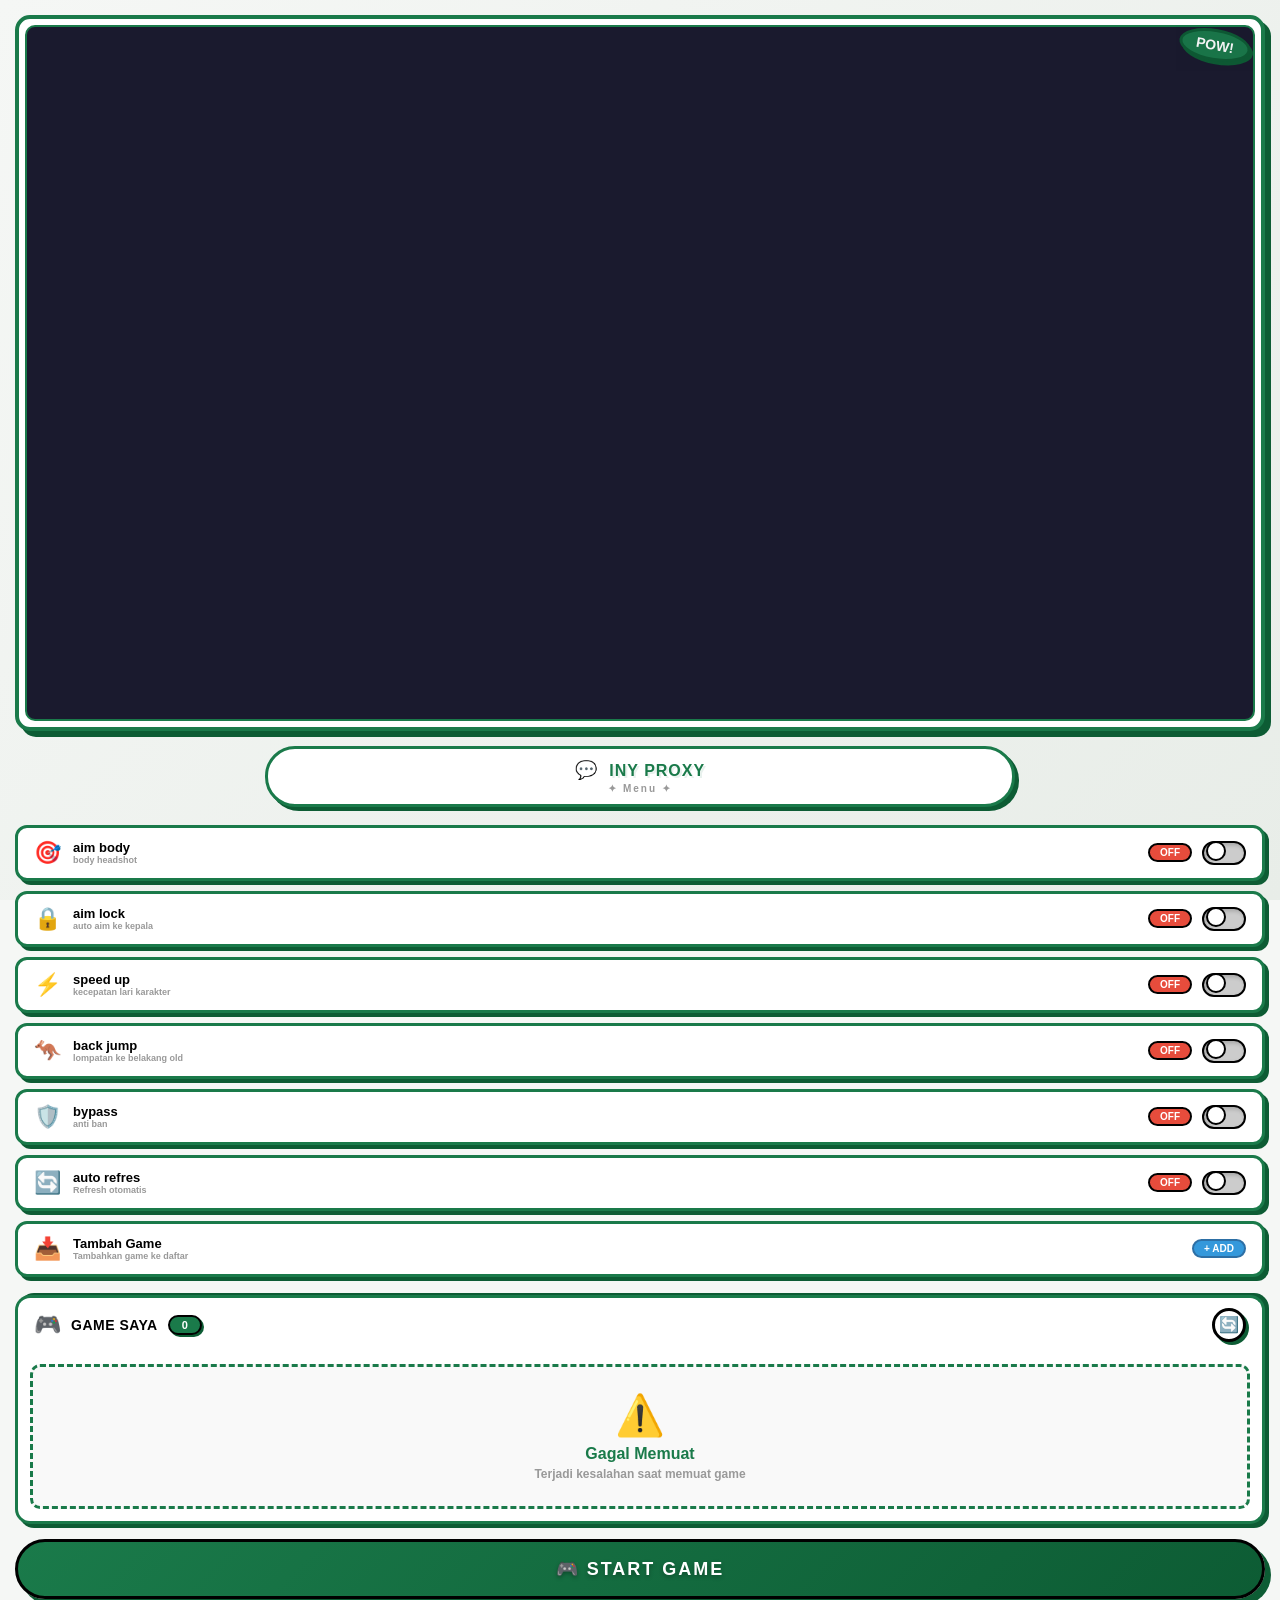
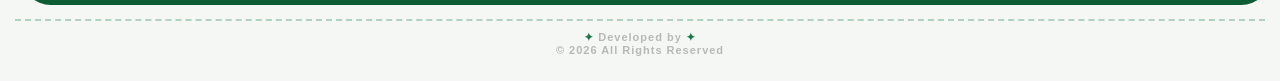
==== iny proxy/app/src/main/assets/index.html @ 6fe8b03e "ini adalah aplikasi base apk proxy" ====
<!DOCTYPE html>
<html lang="id">
  <head>
    <meta charset="UTF-8">
    <meta name="viewport" content="width=device-width, initial-scale=1.0, maximum-scale=1.0, user-scalable=no">
    <title>Menu Mod</title>
    <link rel="stylesheet" href="style.css">
  </head>
  <body>

    <!-- HEADER -->
    <div class="header">
	  <div class="video-container">
		<video autoplay loop muted playsinline>
		  <source src="file:///android_asset/anime.mp4" type="video/mp4">
		</video>
	  </div>
	  <div class="comic-bubble">POW!</div>
    </div>

    <!-- BANNER -->
    <div class="app-banner-wrapper">
	  <div class="app-banner">
		<span class="app-icon">💬</span>
		<span class="app-name">INY PROXY</span>
		<span class="app-sub">✦ Menu ✦</span>
	  </div>
    </div>

    <!-- MENU LIST -->
    <div class="menu-list">

	  <div class="menu-item">
		<div class="menu-left">
		  <span class="menu-icon">🎯</span>
		  <div class="menu-info">
			<span class="menu-title">aim body</span>
			<span class="menu-desc">body headshot</span>
		  </div>
		</div>
		<div class="menu-right">
		  <span class="menu-status off" id="statusBody">OFF</span>
		  <label class="switch">
			<input type="checkbox" id="toggleBody" onchange="toggleMenu('body', this.checked)">
			<span class="slider"></span>
		  </label>
		</div>
	  </div>

	  <div class="menu-item">
		<div class="menu-left">
		  <span class="menu-icon">🔒</span>
		  <div class="menu-info">
			<span class="menu-title">aim lock</span>
			<span class="menu-desc">auto aim ke kepala</span>
		  </div>
		</div>
		<div class="menu-right">
		  <span class="menu-status off" id="statusLock">OFF</span>
		  <label class="switch">
			<input type="checkbox" id="toggleLock" onchange="toggleMenu('lock', this.checked)">
			<span class="slider"></span>
		  </label>
		</div>
	  </div>

	  <div class="menu-item">
		<div class="menu-left">
		  <span class="menu-icon">⚡</span>
		  <div class="menu-info">
			<span class="menu-title">speed up</span>
			<span class="menu-desc">kecepatan lari karakter</span>
		  </div>
		</div>
		<div class="menu-right">
		  <span class="menu-status off" id="statusSpeed">OFF</span>
		  <label class="switch">
			<input type="checkbox" id="toggleSpeed" onchange="toggleMenu('speed', this.checked)">
			<span class="slider"></span>
		  </label>
		</div>
	  </div>

	  <div class="menu-item">
		<div class="menu-left">
		  <span class="menu-icon">🦘</span>
		  <div class="menu-info">
			<span class="menu-title">back jump</span>
			<span class="menu-desc">lompatan ke belakang old</span>
		  </div>
		</div>
		<div class="menu-right">
		  <span class="menu-status off" id="statusJump">OFF</span>
		  <label class="switch">
			<input type="checkbox" id="toggleJump" onchange="toggleMenu('jump', this.checked)">
			<span class="slider"></span>
		  </label>
		</div>
	  </div>

	  <div class="menu-item">
		<div class="menu-left">
		  <span class="menu-icon">🛡️</span>
		  <div class="menu-info">
			<span class="menu-title">bypass</span>
			<span class="menu-desc">anti ban</span>
		  </div>
		</div>
		<div class="menu-right">
		  <span class="menu-status off" id="statusBypass">OFF</span>
		  <label class="switch">
			<input type="checkbox" id="toggleBypass" onchange="toggleMenu('bypass', this.checked)">
			<span class="slider"></span>
		  </label>
		</div>
	  </div>

	  <div class="menu-item">
		<div class="menu-left">
		  <span class="menu-icon">🔄</span>
		  <div class="menu-info">
			<span class="menu-title">auto refres</span>
			<span class="menu-desc">Refresh otomatis</span>
		  </div>
		</div>
		<div class="menu-right">
		  <span class="menu-status off" id="statusRefresh">OFF</span>
		  <label class="switch">
			<input type="checkbox" id="toggleRefresh" onchange="toggleMenu('refresh', this.checked)">
			<span class="slider"></span>
		  </label>
		</div>
	  </div>

	  <!-- TAMBAH GAME -->
	  <div class="menu-item" onclick="openAddGameModal()">
		<div class="menu-left">
		  <span class="menu-icon">📥</span>
		  <div class="menu-info">
			<span class="menu-title">Tambah Game</span>
			<span class="menu-desc">Tambahkan game ke daftar</span>
		  </div>
		</div>
		<div class="menu-right">
		  <span class="menu-status scan" id="statusAddGame">+ ADD</span>
		</div>
	  </div>

    </div>

    <!-- DAFTAR GAME USER -->
    <div class="game-section-wrapper">
	  <div class="game-section-header">
		<div class="game-section-title">
		  <span class="title-icon">🎮</span>
		  <span class="title-text">Game Saya</span>
		  <span class="title-badge" id="gameCount">0</span>
		</div>
		<div class="game-section-action">
		  <button class="btn-refresh-games" onclick="refreshUserGames()">🔄</button>
		</div>
	  </div>

	  <div class="game-grid" id="userGameList">
		<div class="game-empty-state">
		  <span class="empty-icon">🎯</span>
		  <p class="empty-title">Belum Ada Game</p>
		  <p class="empty-desc">Klik <strong>"Tambah Game"</strong> untuk menambahkan</p>
		</div>
	  </div>
    </div>

    <!-- START GAME -->
    <div class="start-container">
	  <button class="btn-start" onclick="startGame()">🎮 START GAME</button>
    </div>

    <!-- FOOTER -->
    <div class="developer-footer">
	  <span>✦</span> Developed by <span>✦</span><br>
	  © 2026 All Rights Reserved
    </div>

    <!-- TOAST -->
    <div class="toast" id="toast"></div>

    <!-- MODAL ADD GAME -->
    <div class="modal-overlay" id="addGameModal">
	  <div class="modal-content">
		<button class="modal-close" onclick="closeAddGameModal()">✕</button>
		<h2>📥 Tambah Game</h2>
		<div id="gameScanResult"><p style="text-align:center;color:#999;font-size:13px;">🔍 Scanning game...</p></div>
	  </div>
    </div>

    <script src="script.js"></script>
  </body>
</html>
---- iny proxy/app/src/main/assets/style.css ----
* {
    margin: 0;
    padding: 0;
    box-sizing: border-box;
}

body {
    font-family: 'Comic Sans MS', 'Chalkboard SE', 'Comic Neue', sans-serif;
    min-height: 100vh;
    padding: 15px;
    color: #000;
    background: #f5f7f5;
    background-image: linear-gradient(135deg, #f5f7f5 0%, #e8ede8 100%);
    background-attachment: fixed;
}

/* ========================================
   HEADER + VIDEO
   ======================================== */
.header {
    background: #fff;
    border: 4px solid #1a7a4a;
    border-radius: 15px;
    padding: 6px;
    margin: 0 auto 15px auto;
    box-shadow: 6px 6px 0px #0d5c34;
    animation: slideDown 0.5s ease;
    position: relative;
    overflow: hidden;
    max-width: 100%;
}

.video-container {
    position: relative;
    width: 100%;
    padding-bottom: 56.25%;
    height: 0;
    overflow: hidden;
    border-radius: 10px;
    border: 2px solid #1a7a4a;
    background-color: #1a1a2e;
}

.video-container video {
    position: absolute;
    top: 0;
    left: 0;
    width: 100%;
    height: 100%;
    object-fit: cover;
    display: block;
}

.comic-bubble {
    position: absolute;
    top: 10px;
    right: 10px;
    background: #1a7a4a;
    color: #fff;
    font-weight: 900;
    padding: 5px 14px;
    border: 3px solid #0d5c34;
    border-radius: 50%;
    transform: rotate(10deg);
    box-shadow: 3px 3px 0px #0d5c34;
    font-size: 14px;
    animation: bounce 2s infinite;
    z-index: 20;
    font-family: 'Comic Sans MS', sans-serif;
    opacity: 0.95;
}

@keyframes bounce {
    0%, 100% { transform: rotate(10deg) translateY(0); }
    50% { transform: rotate(10deg) translateY(-5px); }
}

@keyframes slideDown {
    from { transform: translateY(-30px) rotate(-2deg); opacity: 0; }
    to { transform: translateY(0) rotate(0); opacity: 1; }
}

@keyframes slideUp {
    from { transform: translateY(30px); opacity: 0; }
    to { transform: translateY(0); opacity: 1; }
}

@keyframes fadeIn {
    from { opacity: 0; transform: scale(0.9); }
    to { opacity: 1; transform: scale(1); }
}

/* ========================================
   BANNER APLIKASI
   ======================================== */
.app-banner {
    background: #fff;
    border: 3px solid #1a7a4a;
    border-radius: 30px;
    padding: 10px 20px;
    margin: 0 auto 18px auto;
    box-shadow: 4px 4px 0px #0d5c34;
    text-align: center;
    animation: slideDown 0.6s ease;
    display: inline-block;
    width: auto;
    min-width: 60%;
    max-width: 90%;
}

.app-banner-wrapper {
    text-align: center;
}

.app-banner .app-icon {
    font-size: 18px;
    margin-right: 8px;
}

.app-banner .app-name {
    font-size: 16px;
    font-weight: 900;
    font-family: 'Comic Sans MS', sans-serif;
    color: #1a7a4a;
    text-transform: uppercase;
    letter-spacing: 1px;
    text-shadow: 2px 2px 0px rgba(26, 122, 74, 0.1);
}

.app-banner .app-sub {
    font-size: 10px;
    color: #999;
    font-weight: bold;
    display: block;
    margin-top: 2px;
    letter-spacing: 2px;
}

/* ========================================
   MENU LIST
   ======================================== */
.menu-list {
    display: flex;
    flex-direction: column;
    gap: 10px;
    animation: slideUp 0.6s ease;
}

.menu-item {
    background: #fff;
    border: 3px solid #1a7a4a;
    border-radius: 12px;
    padding: 12px 16px;
    box-shadow: 4px 4px 0px #0d5c34;
    display: flex;
    justify-content: space-between;
    align-items: center;
    transition: all 0.2s ease;
    cursor: pointer;
}

.menu-item:hover {
    background: #d4e8d4;
    transform: translate(-2px, -2px);
    box-shadow: 6px 6px 0px #0d5c34;
}

.menu-item:active {
    transform: translate(2px, 2px);
    box-shadow: 1px 1px 0px #0d5c34;
}

.menu-left {
    display: flex;
    align-items: center;
    gap: 12px;
}

.menu-left .menu-icon {
    font-size: 22px;
}

.menu-left .menu-info {
    display: flex;
    flex-direction: column;
}

.menu-left .menu-title {
    font-size: 13px;
    font-weight: 900;
    font-family: 'Comic Sans MS', sans-serif;
    color: #000;
}

.menu-left .menu-desc {
    font-size: 9px;
    color: #999;
    font-weight: bold;
    font-family: 'Comic Sans MS', sans-serif;
}

/* ========================================
   TOGGLE SWITCH
   ======================================== */
.menu-right {
    display: flex;
    align-items: center;
    gap: 10px;
}

.menu-status {
    font-size: 10px;
    font-weight: 900;
    font-family: 'Comic Sans MS', sans-serif;
    padding: 2px 10px;
    border-radius: 20px;
    min-width: 35px;
    text-align: center;
    border: 2px solid #000;
}

.menu-status.off {
    background: #e74c3c;
    color: #fff;
}

.menu-status.on {
    background: #2ecc71;
    color: #fff;
}

.menu-status.scan {
    background: #3498db;
    color: #fff;
    border-color: #2d6fa5;
    cursor: pointer;
}

.menu-status.scan:hover {
    background: #2980b9;
}

.switch {
    position: relative;
    width: 44px;
    height: 24px;
    flex-shrink: 0;
}

.switch input {
    opacity: 0;
    width: 0;
    height: 0;
}

.slider {
    position: absolute;
    cursor: pointer;
    top: 0;
    left: 0;
    right: 0;
    bottom: 0;
    background: #ccc;
    transition: 0.3s;
    border-radius: 34px;
    border: 2px solid #000;
    box-shadow: inset 2px 2px 4px rgba(0,0,0,0.2);
}

.slider:before {
    position: absolute;
    content: "";
    height: 16px;
    width: 16px;
    left: 2px;
    bottom: 2px;
    background: #fff;
    transition: 0.3s;
    border-radius: 50%;
    border: 2px solid #000;
}

.switch input:checked + .slider {
    background: #1a7a4a;
}

.switch input:checked + .slider:before {
    transform: translateX(18px);
}

/* ========================================
   BUTTON START GAME
   ======================================== */
.start-container {
    margin-top: 15px;
    animation: slideUp 0.8s ease;
}

.btn-start {
    width: 100%;
    padding: 16px;
    border: 3px solid #000;
    border-radius: 30px;
    background: linear-gradient(135deg, #1a7a4a, #0d5c34);
    color: #fff;
    font-size: 18px;
    font-weight: 900;
    font-family: 'Comic Sans MS', sans-serif;
    text-transform: uppercase;
    letter-spacing: 2px;
    cursor: pointer;
    box-shadow: 6px 6px 0px #0d5c34;
    transition: all 0.3s ease;
    text-shadow: 0 2px 4px rgba(0,0,0,0.3);
}

.btn-start:hover {
    transform: translate(-3px, -3px);
    box-shadow: 9px 9px 0px #0d5c34;
    background: linear-gradient(135deg, #2ecc71, #1a7a4a);
}

.btn-start:active {
    transform: translate(3px, 3px);
    box-shadow: 2px 2px 0px #0d5c34;
}

/* ========================================
   TOAST
   ======================================== */
.toast {
    position: fixed;
    bottom: 30px;
    left: 50%;
    transform: translateX(-50%) translateY(100px) rotate(-2deg);
    background: #1a7a4a;
    color: #fff;
    padding: 12px 25px;
    border: 3px solid #0d5c34;
    border-radius: 10px;
    font-size: 14px;
    font-weight: 900;
    font-family: 'Comic Sans MS', sans-serif;
    z-index: 2000;
    opacity: 0;
    transition: all 0.4s cubic-bezier(0.18, 0.89, 0.32, 1.28);
    box-shadow: 5px 5px 0px #0d5c34;
}

.toast.show {
    opacity: 1;
    transform: translateX(-50%) translateY(0) rotate(-2deg);
}

/* ========================================
   FOOTER
   ======================================== */
.developer-footer {
    text-align: center;
    margin-top: 20px;
    padding: 10px;
    color: rgba(0, 0, 0, 0.25);
    font-size: 11px;
    font-weight: bold;
    font-family: 'Comic Sans MS', sans-serif;
    letter-spacing: 1px;
    border-top: 2px dashed rgba(26, 122, 74, 0.3);
}

.developer-footer span {
    color: #1a7a4a;
}

/* ========================================
   GAME SECTION - COMIC PREMIUM
   ======================================== */
.game-section-wrapper {
    margin: 18px 0 12px 0;
    animation: slideUp 0.7s ease;
}

.game-section-header {
    display: flex;
    justify-content: space-between;
    align-items: center;
    background: #fff;
    border: 3px solid #1a7a4a;
    border-radius: 15px 15px 0 0;
    padding: 10px 16px;
    box-shadow: 4px -2px 0px #0d5c34, 4px 4px 0px #0d5c34;
    border-bottom: none;
}

.game-section-title {
    display: flex;
    align-items: center;
    gap: 10px;
}

.game-section-title .title-icon {
    font-size: 22px;
}

.game-section-title .title-text {
    font-size: 14px;
    font-weight: 900;
    font-family: 'Comic Sans MS', sans-serif;
    color: #000;
    text-transform: uppercase;
    letter-spacing: 0.5px;
}

.game-section-title .title-badge {
    background: #1a7a4a;
    color: #fff;
    font-size: 11px;
    font-weight: 900;
    font-family: 'Comic Sans MS', sans-serif;
    padding: 2px 12px;
    border-radius: 30px;
    border: 2px solid #000;
    box-shadow: 2px 2px 0px #0d5c34;
    min-width: 28px;
    text-align: center;
}

.btn-refresh-games {
    background: #fff;
    border: 3px solid #000;
    border-radius: 50%;
    width: 34px;
    height: 34px;
    font-size: 16px;
    cursor: pointer;
    box-shadow: 3px 3px 0px #0d5c34;
    transition: all 0.2s ease;
    display: flex;
    align-items: center;
    justify-content: center;
    font-family: 'Comic Sans MS', sans-serif;
}

.btn-refresh-games:hover {
    background: #d4e8d4;
    transform: translate(-2px, -2px);
    box-shadow: 5px 5px 0px #0d5c34;
}

.btn-refresh-games:active {
    transform: translate(2px, 2px);
    box-shadow: 1px 1px 0px #0d5c34;
}

/* ========================================
   GAME GRID - COMIC CARD
   ======================================== */
.game-grid {
    display: grid;
    grid-template-columns: 1fr 1fr;
    gap: 12px;
    padding: 12px;
    background: #fff;
    border: 3px solid #1a7a4a;
    border-radius: 0 0 15px 15px;
    box-shadow: 4px 4px 0px #0d5c34;
    min-height: 80px;
    border-top: none;
}

.game-card {
    background: #fff;
    border: 3px solid #000;
    border-radius: 12px;
    padding: 12px 10px 10px 10px;
    box-shadow: 4px 4px 0px #0d5c34;
    transition: all 0.2s ease;
    display: flex;
    flex-direction: column;
    align-items: center;
    text-align: center;
    position: relative;
    cursor: pointer;
}

.game-card:hover {
    transform: translate(-3px, -3px);
    box-shadow: 7px 7px 0px #0d5c34;
    background: #f0f8f0;
}

.game-card:active {
    transform: translate(2px, 2px);
    box-shadow: 1px 1px 0px #0d5c34;
}

.game-card .game-icon-wrapper {
    width: 56px;
    height: 56px;
    border-radius: 12px;
    border: 3px solid #000;
    box-shadow: 3px 3px 0px #0d5c34;
    overflow: hidden;
    margin-bottom: 6px;
    background: #f0f0f0;
    flex-shrink: 0;
}

.game-card .game-icon-wrapper img {
    width: 100%;
    height: 100%;
    object-fit: cover;
}

.game-card .game-name {
    font-size: 11px;
    font-weight: 900;
    font-family: 'Comic Sans MS', sans-serif;
    color: #000;
    line-height: 1.2;
    max-width: 100%;
    word-break: break-word;
    margin-bottom: 4px;
}

.game-card .game-actions {
    display: flex;
    gap: 6px;
    width: 100%;
    justify-content: center;
    margin-top: 2px;
}

.game-card .btn-play {
    background: #2ecc71;
    border: 2px solid #000;
    border-radius: 20px;
    padding: 3px 14px;
    font-size: 10px;
    font-weight: 900;
    font-family: 'Comic Sans MS', sans-serif;
    color: #fff;
    cursor: pointer;
    box-shadow: 3px 3px 0px #0d5c34;
    transition: all 0.2s;
    text-transform: uppercase;
    letter-spacing: 0.5px;
}

.game-card .btn-play:hover {
    background: #27ae60;
    transform: translate(-2px, -2px);
    box-shadow: 5px 5px 0px #0d5c34;
}

.game-card .btn-play:active {
    transform: translate(2px, 2px);
    box-shadow: 1px 1px 0px #0d5c34;
}

.game-card .btn-remove {
    background: #e74c3c;
    border: 2px solid #000;
    border-radius: 50%;
    width: 26px;
    height: 26px;
    font-size: 12px;
    font-weight: 900;
    color: #fff;
    cursor: pointer;
    box-shadow: 3px 3px 0px #0d5c34;
    transition: all 0.2s;
    display: flex;
    align-items: center;
    justify-content: center;
    font-family: 'Comic Sans MS', sans-serif;
}

.game-card .btn-remove:hover {
    background: #c0392b;
    transform: translate(-2px, -2px);
    box-shadow: 5px 5px 0px #0d5c34;
}

.game-card .btn-remove:active {
    transform: translate(2px, 2px);
    box-shadow: 1px 1px 0px #0d5c34;
}

/* Comic badge di pojok card */
.game-card .game-badge {
    position: absolute;
    top: -8px;
    right: -8px;
    background: #ffd700;
    color: #000;
    font-size: 8px;
    font-weight: 900;
    font-family: 'Comic Sans MS', sans-serif;
    padding: 2px 10px;
    border-radius: 20px;
    border: 2px solid #000;
    box-shadow: 2px 2px 0px #0d5c34;
    transform: rotate(8deg);
    text-transform: uppercase;
}

/* ========================================
   EMPTY STATE - COMIC
   ======================================== */
.game-empty-state {
    grid-column: 1 / -1;
    text-align: center;
    padding: 25px 15px;
    background: #f9f9f9;
    border: 3px dashed #1a7a4a;
    border-radius: 10px;
}

.game-empty-state .empty-icon {
    font-size: 40px;
    display: block;
    margin-bottom: 6px;
}

.game-empty-state .empty-title {
    font-size: 16px;
    font-weight: 900;
    font-family: 'Comic Sans MS', sans-serif;
    color: #1a7a4a;
}

.game-empty-state .empty-desc {
    font-size: 12px;
    color: #999;
    font-family: 'Comic Sans MS', sans-serif;
    font-weight: bold;
    margin-top: 4px;
}

.game-empty-state .empty-desc strong {
    color: #1a7a4a;
}

/* ========================================
   MODAL
   ======================================== */
.modal-overlay {
    display: none;
    position: fixed;
    top: 0;
    left: 0;
    right: 0;
    bottom: 0;
    background: rgba(0,0,0,0.7);
    z-index: 1000;
    justify-content: center;
    align-items: center;
    padding: 20px;
    animation: fadeIn 0.3s ease;
}

.modal-overlay.active {
    display: flex;
}

.modal-content {
    background: #fff;
    border: 4px solid #1a7a4a;
    border-radius: 15px;
    padding: 20px;
    width: 100%;
    max-width: 400px;
    max-height: 80vh;
    box-shadow: 8px 8px 0px #0d5c34;
    animation: slideUp 0.3s ease;
    overflow-y: auto;
}

.modal-content h2 {
    font-size: 18px;
    font-weight: 900;
    font-family: 'Comic Sans MS', sans-serif;
    color: #1a7a4a;
    text-align: center;
    border-bottom: 3px solid #1a7a4a;
    padding-bottom: 10px;
    margin-bottom: 15px;
}

.modal-close {
    float: right;
    background: none;
    border: none;
    font-size: 24px;
    cursor: pointer;
    color: #999;
}

.modal-close:hover {
    color: #e74c3c;
}

.game-item {
    display: flex;
    align-items: center;
    justify-content: space-between;
    padding: 10px 12px;
    border: 2px solid #1a7a4a;
    border-radius: 10px;
    margin-bottom: 8px;
    background: #f9f9f9;
    transition: all 0.2s;
}

.game-item:hover {
    background: #d4e8d4;
}

.game-item .game-info {
    display: flex;
    align-items: center;
    gap: 12px;
}

.game-item .game-icon {
    width: 40px;
    height: 40px;
    border-radius: 8px;
    border: 2px solid #1a7a4a;
    object-fit: cover;
}

.game-item .game-name {
    font-size: 13px;
    font-weight: 900;
    font-family: 'Comic Sans MS', sans-serif;
    color: #000;
}

.game-item .game-pkg {
    font-size: 9px;
    color: #999;
    font-family: 'Comic Sans MS', sans-serif;
}

.btn-add-game {
    padding: 6px 16px;
    border: 2px solid #1a7a4a;
    border-radius: 20px;
    background: #1a7a4a;
    color: #fff;
    font-size: 12px;
    font-weight: 900;
    font-family: 'Comic Sans MS', sans-serif;
    cursor: pointer;
    transition: all 0.2s;
    box-shadow: 3px 3px 0px #0d5c34;
}

.btn-add-game:hover {
    background: #2ecc71;
    transform: translate(-2px, -2px);
    box-shadow: 5px 5px 0px #0d5c34;
}

.btn-add-game:active {
    transform: translate(2px, 2px);
    box-shadow: 1px 1px 0px #0d5c34;
}

.btn-add-game.added {
    background: #e74c3c;
    border-color: #e74c3c;
}

.btn-add-game.added:hover {
    background: #c0392b;
}

/* ========================================
   RESPONSIVE
   ======================================== */
@media (max-width: 480px) {
    .game-grid {
        grid-template-columns: 1fr 1fr;
        gap: 10px;
        padding: 10px;
    }
    
    .game-card .game-icon-wrapper {
        width: 48px;
        height: 48px;
    }
    
    .game-card .game-name {
        font-size: 10px;
    }
    
    .game-card .btn-play {
        font-size: 9px;
        padding: 2px 10px;
    }
    
    .game-section-title .title-text {
        font-size: 12px;
    }
    
    .app-banner .app-name {
        font-size: 13px;
    }
    .menu-left .menu-title {
        font-size: 12px;
    }
    .menu-left .menu-desc {
        font-size: 8px;
    }
    .btn-start {
        font-size: 15px;
        padding: 14px;
    }
}

@media (max-width: 380px) {
    .game-grid {
        grid-template-columns: 1fr 1fr;
        gap: 8px;
        padding: 8px;
    }
    
    .game-card .game-icon-wrapper {
        width: 40px;
        height: 40px;
    }
}
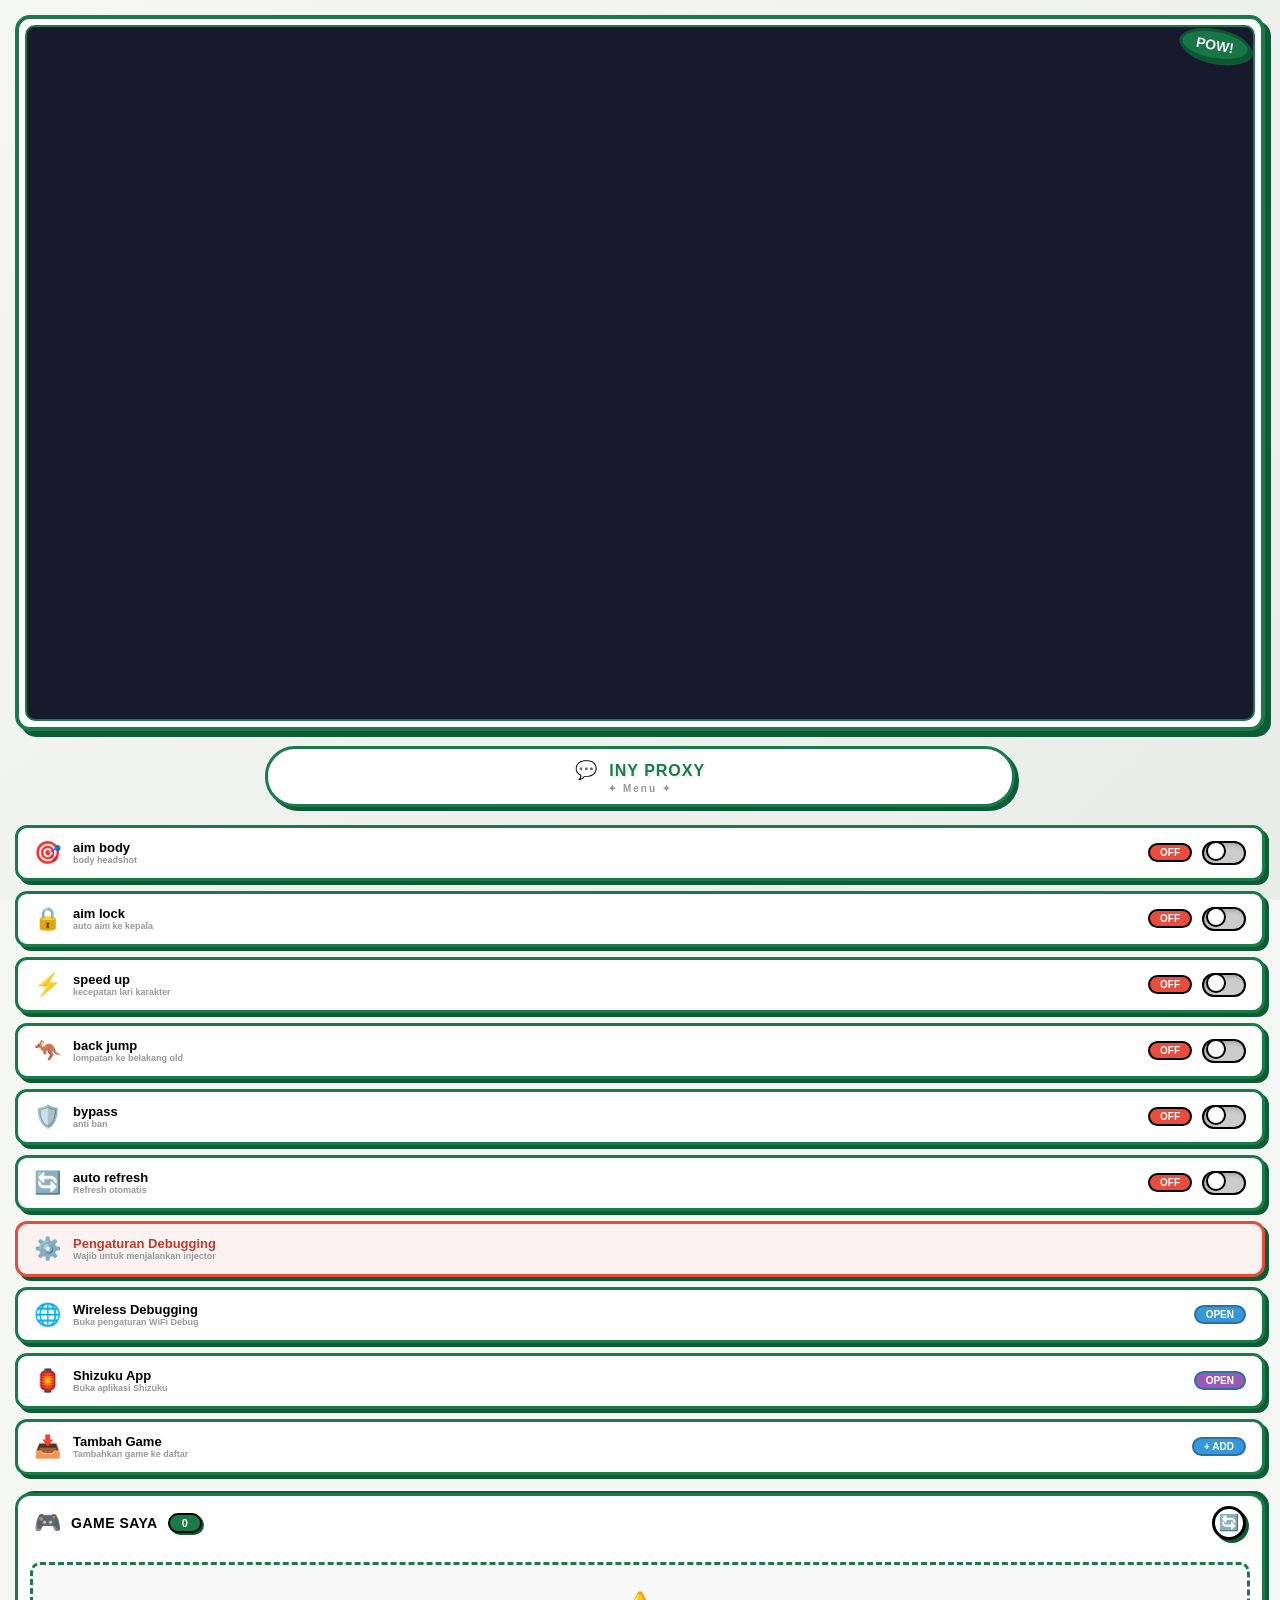
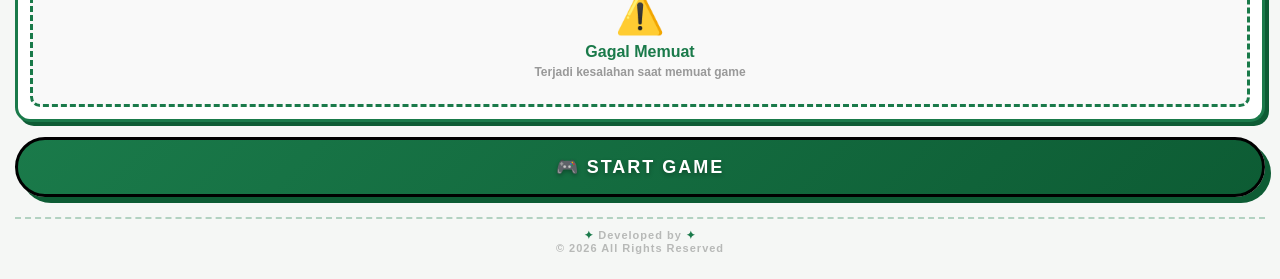
==== commit 7be35890: "Implement Wireless Debugging and Shizuku integration. - Removed VPN logic and ProxyVpnService as req" ====
--- a/iny proxy/app/src/main/assets/index.html
+++ b/iny proxy/app/src/main/assets/index.html
@@ -119,7 +119,7 @@
 		<div class="menu-left">
 		  <span class="menu-icon">🔄</span>
 		  <div class="menu-info">
-			<span class="menu-title">auto refres</span>
+			<span class="menu-title">auto refresh</span>
 			<span class="menu-desc">Refresh otomatis</span>
 		  </div>
 		</div>
@@ -129,6 +129,43 @@
 			<input type="checkbox" id="toggleRefresh" onchange="toggleMenu('refresh', this.checked)">
 			<span class="slider"></span>
 		  </label>
+		</div>
+	  </div>
+
+	  <!-- DEBUGGING SETTINGS -->
+	  <div class="menu-item" style="background: #fdf2f2; border-color: #e74c3c;">
+		<div class="menu-left">
+		  <span class="menu-icon">⚙️</span>
+		  <div class="menu-info">
+			<span class="menu-title" style="color: #c0392b;">Pengaturan Debugging</span>
+			<span class="menu-desc">Wajib untuk menjalankan injector</span>
+		  </div>
+		</div>
+	  </div>
+
+	  <div class="menu-item" onclick="Android.openWirelessDebugging()">
+		<div class="menu-left">
+		  <span class="menu-icon">🌐</span>
+		  <div class="menu-info">
+			<span class="menu-title">Wireless Debugging</span>
+			<span class="menu-desc">Buka pengaturan WiFi Debug</span>
+		  </div>
+		</div>
+		<div class="menu-right">
+		  <span class="menu-status scan" style="background: #3498db;">OPEN</span>
+		</div>
+	  </div>
+
+	  <div class="menu-item" onclick="Android.openShizuku()">
+		<div class="menu-left">
+		  <span class="menu-icon">🏮</span>
+		  <div class="menu-info">
+			<span class="menu-title">Shizuku App</span>
+			<span class="menu-desc">Buka aplikasi Shizuku</span>
+		  </div>
+		</div>
+		<div class="menu-right">
+		  <span class="menu-status scan" style="background: #9b59b6;">OPEN</span>
 		</div>
 	  </div>
 
--- a/iny proxy/app/src/main/assets/style.css
+++ b/iny proxy/app/src/main/assets/style.css
@@ -786,25 +786,25 @@
         gap: 10px;
         padding: 10px;
     }
-    
+
     .game-card .game-icon-wrapper {
         width: 48px;
         height: 48px;
     }
-    
+
     .game-card .game-name {
         font-size: 10px;
     }
-    
+
     .game-card .btn-play {
         font-size: 9px;
         padding: 2px 10px;
     }
-    
+
     .game-section-title .title-text {
         font-size: 12px;
     }
-    
+
     .app-banner .app-name {
         font-size: 13px;
     }
@@ -826,7 +826,7 @@
         gap: 8px;
         padding: 8px;
     }
-    
+
     .game-card .game-icon-wrapper {
         width: 40px;
         height: 40px;
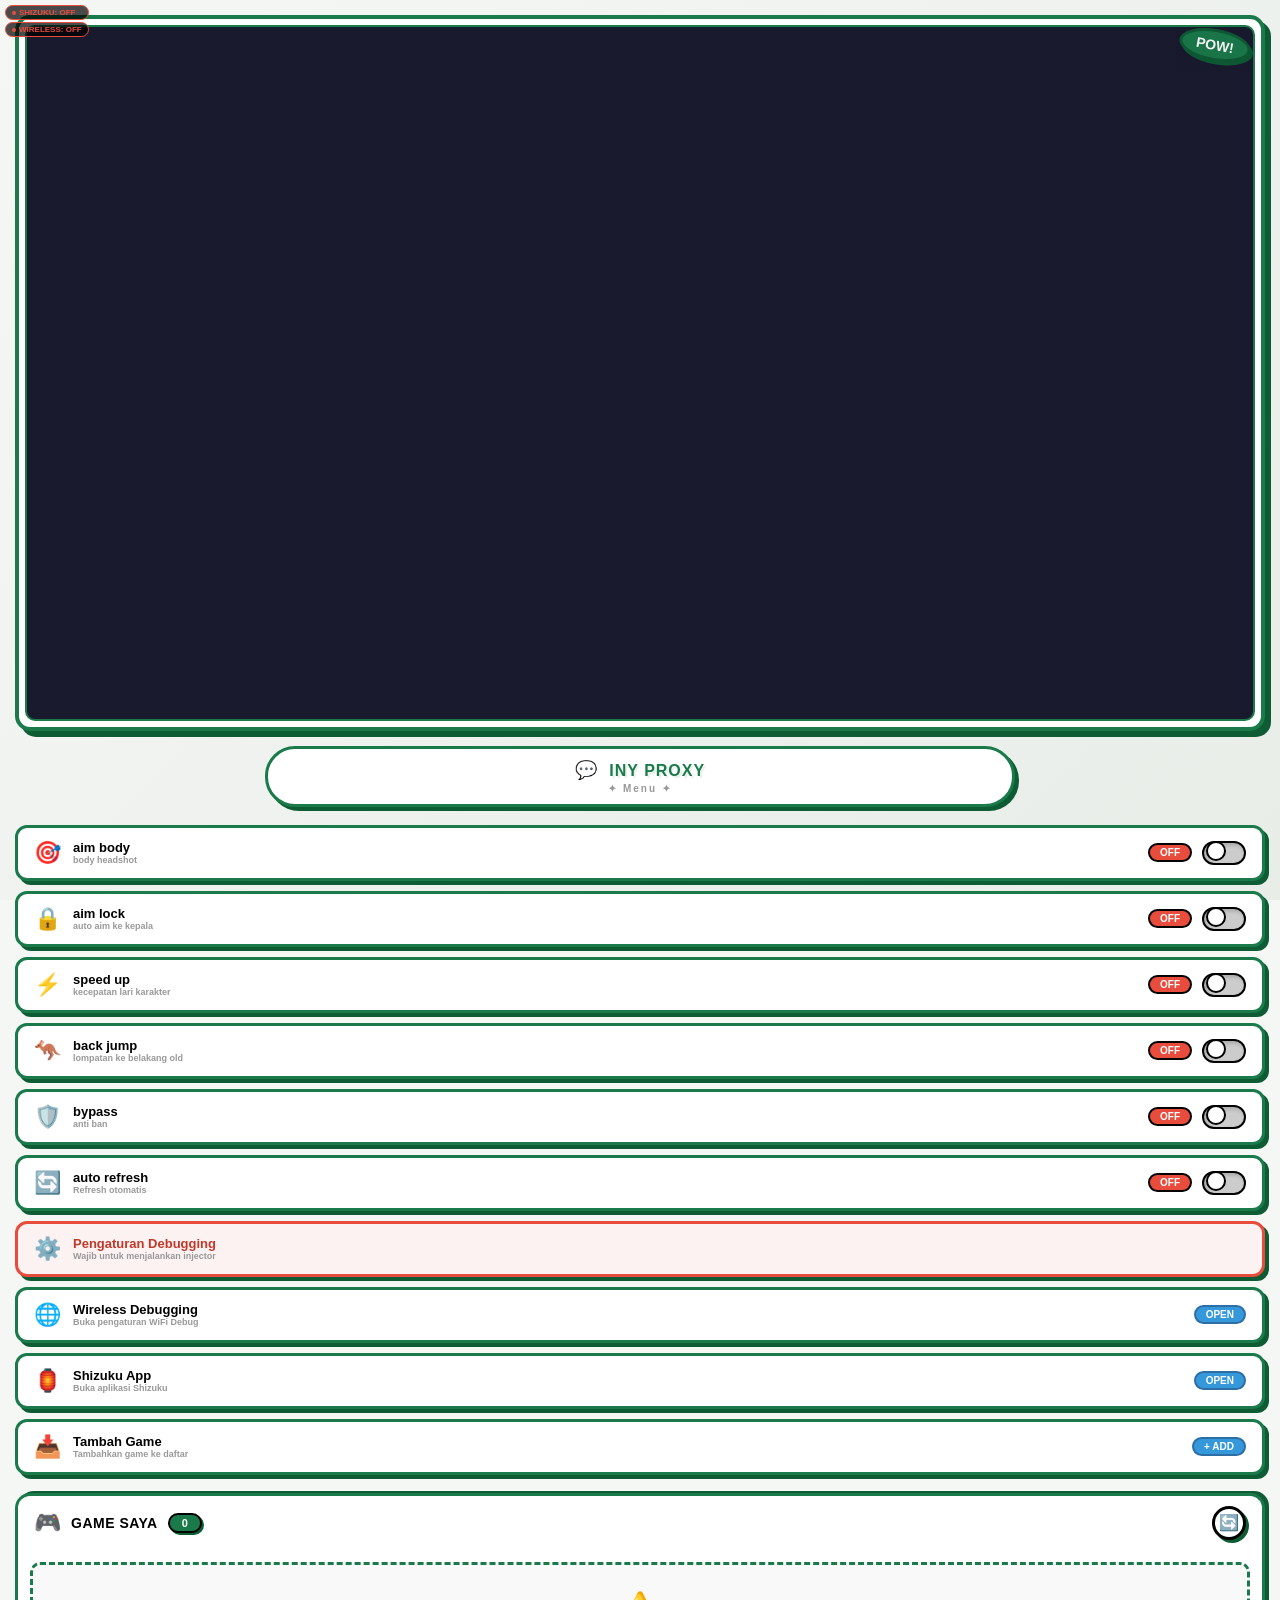
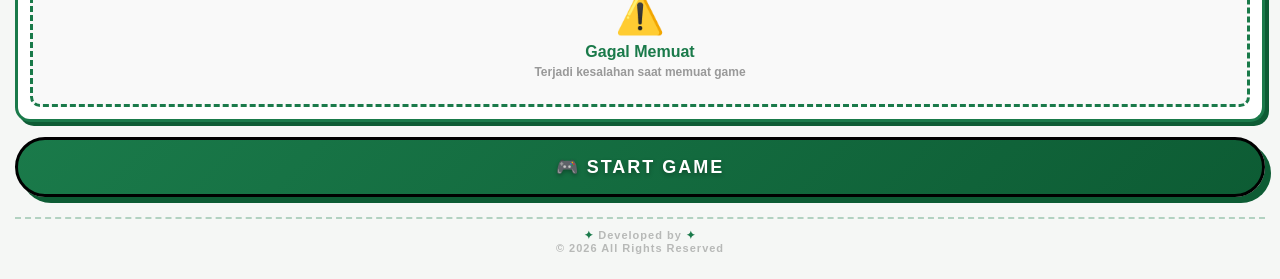
==== commit c6107668: "Implement Shizuku authorization and debugging status indicators. - Added moe.shizuku.manager.permiss" ====
--- a/iny proxy/app/src/main/assets/index.html
+++ b/iny proxy/app/src/main/assets/index.html
@@ -5,8 +5,45 @@
     <meta name="viewport" content="width=device-width, initial-scale=1.0, maximum-scale=1.0, user-scalable=no">
     <title>Menu Mod</title>
     <link rel="stylesheet" href="style.css">
+    <style>
+        .debug-status-float {
+            position: fixed;
+            top: 5px;
+            left: 5px;
+            z-index: 1000;
+            display: flex;
+            flex-direction: column;
+            gap: 2px;
+            pointer-events: none;
+        }
+        .status-pill {
+            background: rgba(0,0,0,0.7);
+            color: #fff;
+            font-size: 8px;
+            padding: 2px 6px;
+            border-radius: 10px;
+            font-weight: bold;
+            display: flex;
+            align-items: center;
+            gap: 3px;
+            border: 1px solid rgba(255,255,255,0.2);
+        }
+        .status-pill.on { color: #2ecc71; border-color: #2ecc71; }
+        .status-pill.off { color: #e74c3c; border-color: #e74c3c; }
+        .dot { width: 4px; height: 4px; border-radius: 50%; background: currentColor; }
+    </style>
   </head>
   <body>
+
+    <!-- FLOATING STATUS -->
+    <div class="debug-status-float">
+        <div class="status-pill off" id="floatShizuku">
+            <div class="dot"></div> SHIZUKU: OFF
+        </div>
+        <div class="status-pill off" id="floatWireless">
+            <div class="dot"></div> WIRELESS: OFF
+        </div>
+    </div>
 
     <!-- HEADER -->
     <div class="header">
@@ -143,7 +180,7 @@
 		</div>
 	  </div>
 
-	  <div class="menu-item" onclick="Android.openWirelessDebugging()">
+	  <div class="menu-item" onclick="openWirelessSettings()">
 		<div class="menu-left">
 		  <span class="menu-icon">🌐</span>
 		  <div class="menu-info">
@@ -152,7 +189,7 @@
 		  </div>
 		</div>
 		<div class="menu-right">
-		  <span class="menu-status scan" style="background: #3498db;">OPEN</span>
+		  <span class="menu-status scan" id="statusWireless">OPEN</span>
 		</div>
 	  </div>
 
@@ -165,7 +202,7 @@
 		  </div>
 		</div>
 		<div class="menu-right">
-		  <span class="menu-status scan" style="background: #9b59b6;">OPEN</span>
+		  <span class="menu-status scan" id="statusShizuku">OPEN</span>
 		</div>
 	  </div>
 
@@ -231,5 +268,47 @@
     </div>
 
     <script src="script.js"></script>
+    <script>
+        function openWirelessSettings() {
+            Android.openWirelessDebugging();
+            Android.showPairingNotification();
+        }
+
+        function updateDebugStatus() {
+            try {
+                var statusJson = Android.checkDebugStatus();
+                var status = JSON.parse(statusJson);
+
+                const shizukuEl = document.getElementById('floatShizuku');
+                const wirelessEl = document.getElementById('floatWireless');
+                const shizukuMenu = document.getElementById('statusShizuku');
+                const wirelessMenu = document.getElementById('statusWireless');
+
+                if (status.shizuku) {
+                    shizukuEl.className = 'status-pill on';
+                    shizukuEl.innerHTML = '<div class="dot"></div> SHIZUKU: ON';
+                    if (shizukuMenu) shizukuMenu.style.background = '#2ecc71';
+                } else {
+                    shizukuEl.className = 'status-pill off';
+                    shizukuEl.innerHTML = '<div class="dot"></div> SHIZUKU: OFF';
+                    if (shizukuMenu) shizukuMenu.style.background = '#9b59b6';
+                }
+
+                if (status.wireless) {
+                    wirelessEl.className = 'status-pill on';
+                    wirelessEl.innerHTML = '<div class="dot"></div> WIRELESS: ON';
+                    if (wirelessMenu) wirelessMenu.style.background = '#2ecc71';
+                } else {
+                    wirelessEl.className = 'status-pill off';
+                    wirelessEl.innerHTML = '<div class="dot"></div> WIRELESS: OFF';
+                    if (wirelessMenu) wirelessMenu.style.background = '#3498db';
+                }
+            } catch(e) {}
+        }
+
+        // Update status setiap 3 detik
+        setInterval(updateDebugStatus, 3000);
+        document.addEventListener('DOMContentLoaded', updateDebugStatus);
+    </script>
   </body>
 </html>
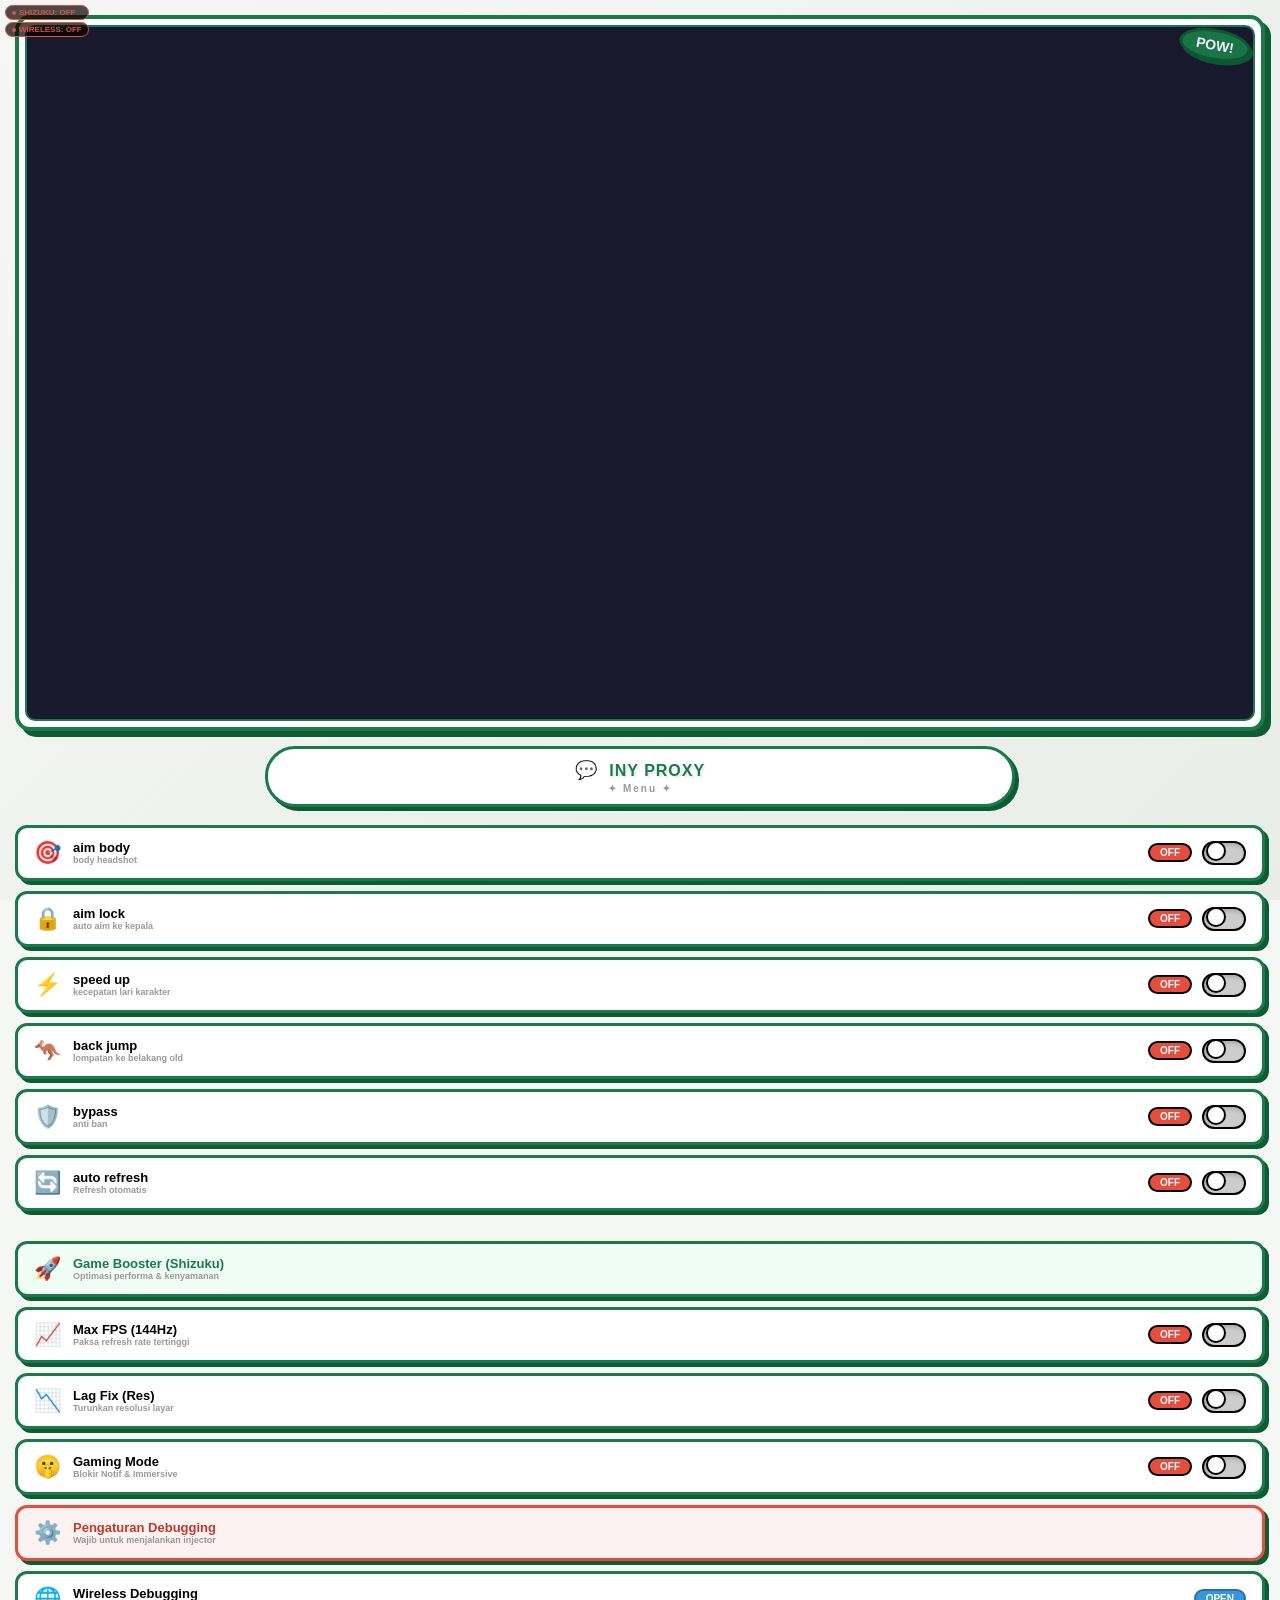
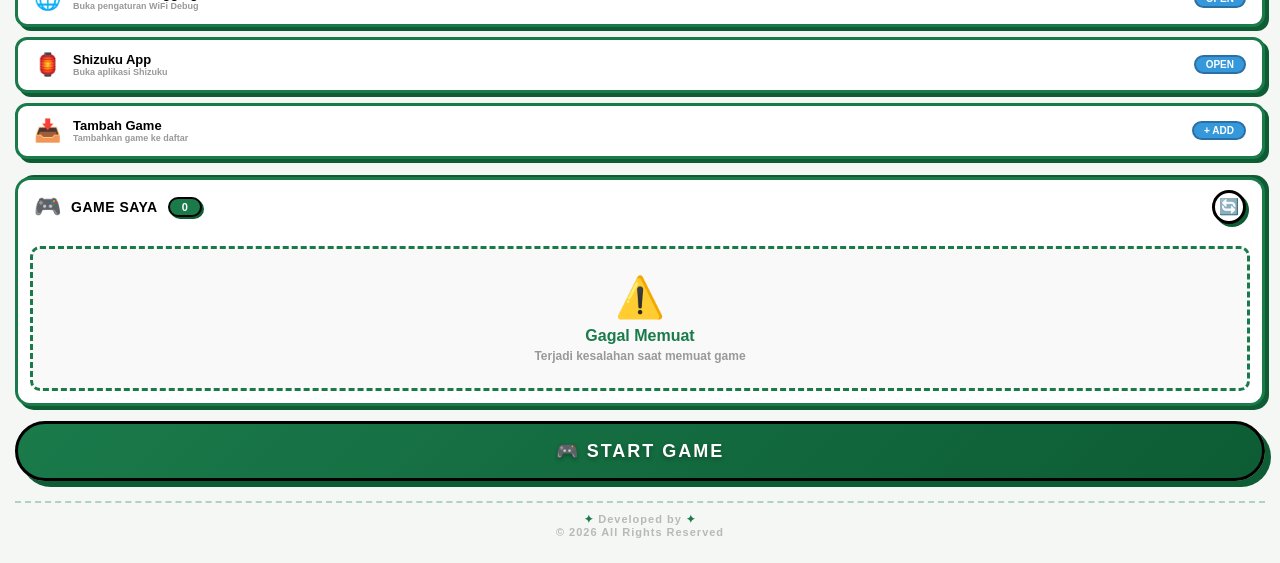
==== commit e49ca798: "Implement Game Booster features using Shizuku - Added Gaming Booster section to index.html with FPS," ====
--- a/iny proxy/app/src/main/assets/index.html
+++ b/iny proxy/app/src/main/assets/index.html
@@ -169,6 +169,69 @@
 		</div>
 	  </div>
 
+
+	  <!-- GAME BOOSTER -->
+	  <div class="menu-item" style="background: #f0fdf4; border-color: #1a7a4a; margin-top: 20px;">
+		<div class="menu-left">
+		  <span class="menu-icon">🚀</span>
+		  <div class="menu-info">
+			<span class="menu-title" style="color: #1a7a4a;">Game Booster (Shizuku)</span>
+			<span class="menu-desc">Optimasi performa & kenyamanan</span>
+		  </div>
+		</div>
+	  </div>
+
+	  <div class="menu-item">
+		<div class="menu-left">
+		  <span class="menu-icon">📈</span>
+		  <div class="menu-info">
+			<span class="menu-title">Max FPS (144Hz)</span>
+			<span class="menu-desc">Paksa refresh rate tertinggi</span>
+		  </div>
+		</div>
+		<div class="menu-right">
+		  <span class="menu-status off" id="statusFps">OFF</span>
+		  <label class="switch">
+			<input type="checkbox" id="toggleFps" onchange="toggleBooster('fps', this.checked)">
+			<span class="slider"></span>
+		  </label>
+		</div>
+	  </div>
+
+	  <div class="menu-item">
+		<div class="menu-left">
+		  <span class="menu-icon">📉</span>
+		  <div class="menu-info">
+			<span class="menu-title">Lag Fix (Res)</span>
+			<span class="menu-desc">Turunkan resolusi layar</span>
+		  </div>
+		</div>
+		<div class="menu-right">
+		  <span class="menu-status off" id="statusRes">OFF</span>
+		  <label class="switch">
+			<input type="checkbox" id="toggleRes" onchange="toggleBooster('res', this.checked)">
+			<span class="slider"></span>
+		  </label>
+		</div>
+	  </div>
+
+	  <div class="menu-item">
+		<div class="menu-left">
+		  <span class="menu-icon">🤫</span>
+		  <div class="menu-info">
+			<span class="menu-title">Gaming Mode</span>
+			<span class="menu-desc">Blokir Notif & Immersive</span>
+		  </div>
+		</div>
+		<div class="menu-right">
+		  <span class="menu-status off" id="statusMode">OFF</span>
+		  <label class="switch">
+			<input type="checkbox" id="toggleMode" onchange="toggleBooster('mode', this.checked)">
+			<span class="slider"></span>
+		  </label>
+		</div>
+	  </div>
+
 	  <!-- DEBUGGING SETTINGS -->
 	  <div class="menu-item" style="background: #fdf2f2; border-color: #e74c3c;">
 		<div class="menu-left">
@@ -267,7 +330,26 @@
 	  </div>
     </div>
 
-    <script src="script.js"></script>
+    <script src="script.js">
+        function toggleBooster(type, isOn) {
+            const statusId = 'status' + type.charAt(0).toUpperCase() + type.slice(1);
+            const statusEl = document.getElementById(statusId);
+            if (isOn) {
+                if (statusEl) {
+                    statusEl.textContent = 'ON';
+                    statusEl.className = 'menu-status on';
+                }
+                Android.executeBooster(type, 'start');
+            } else {
+                if (statusEl) {
+                    statusEl.textContent = 'OFF';
+                    statusEl.className = 'menu-status off';
+                }
+                Android.executeBooster(type, 'stop');
+            }
+        }
+
+    </script>
     <script>
         function openWirelessSettings() {
             Android.openWirelessDebugging();
@@ -309,6 +391,25 @@
         // Update status setiap 3 detik
         setInterval(updateDebugStatus, 3000);
         document.addEventListener('DOMContentLoaded', updateDebugStatus);
+
+        function toggleBooster(type, isOn) {
+            const statusId = 'status' + type.charAt(0).toUpperCase() + type.slice(1);
+            const statusEl = document.getElementById(statusId);
+            if (isOn) {
+                if (statusEl) {
+                    statusEl.textContent = 'ON';
+                    statusEl.className = 'menu-status on';
+                }
+                Android.executeBooster(type, 'start');
+            } else {
+                if (statusEl) {
+                    statusEl.textContent = 'OFF';
+                    statusEl.className = 'menu-status off';
+                }
+                Android.executeBooster(type, 'stop');
+            }
+        }
+
     </script>
   </body>
 </html>
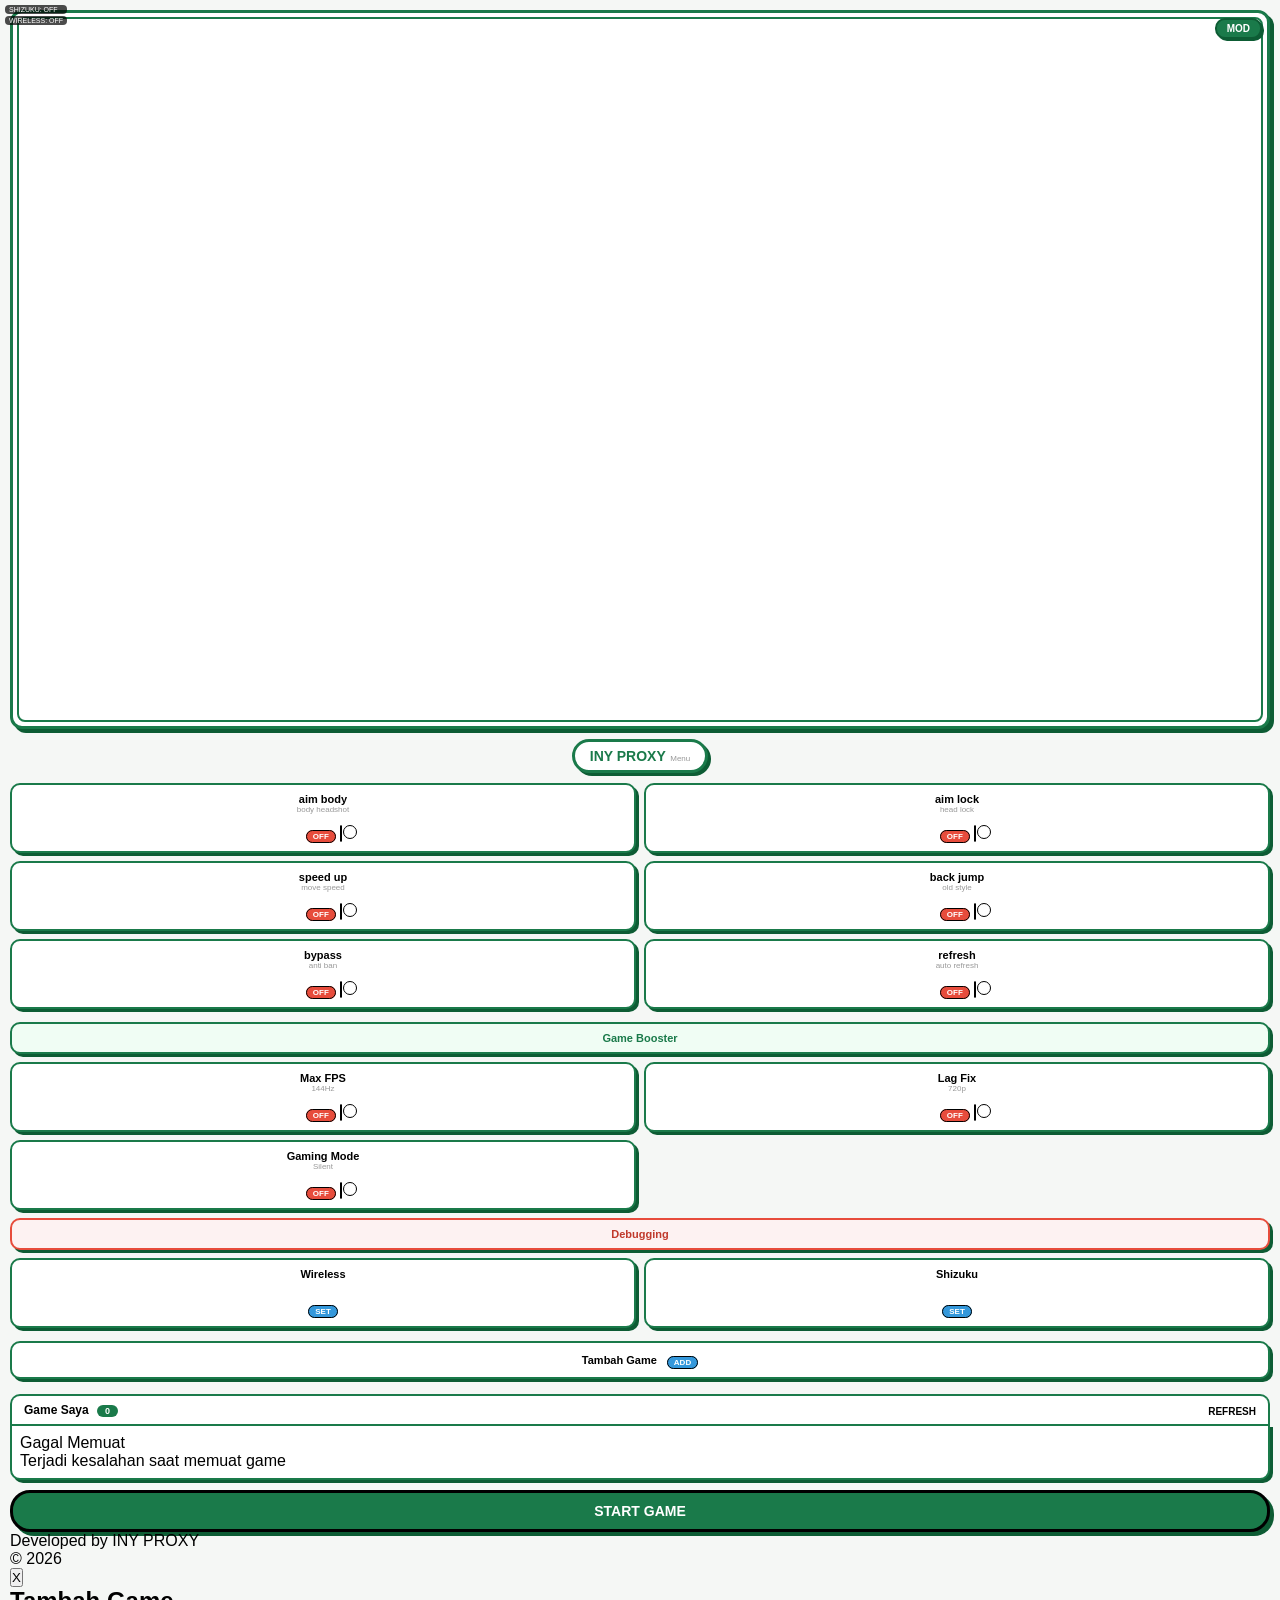
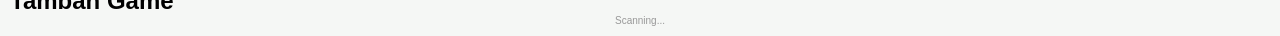
==== commit f3bd5325: "Compact UI redesign and removal of emojis - Redesigned the menu layout to a compact 2-column grid. -" ====
--- a/iny proxy/app/src/main/assets/index.html
+++ b/iny proxy/app/src/main/assets/index.html
@@ -5,44 +5,13 @@
     <meta name="viewport" content="width=device-width, initial-scale=1.0, maximum-scale=1.0, user-scalable=no">
     <title>Menu Mod</title>
     <link rel="stylesheet" href="style.css">
-    <style>
-        .debug-status-float {
-            position: fixed;
-            top: 5px;
-            left: 5px;
-            z-index: 1000;
-            display: flex;
-            flex-direction: column;
-            gap: 2px;
-            pointer-events: none;
-        }
-        .status-pill {
-            background: rgba(0,0,0,0.7);
-            color: #fff;
-            font-size: 8px;
-            padding: 2px 6px;
-            border-radius: 10px;
-            font-weight: bold;
-            display: flex;
-            align-items: center;
-            gap: 3px;
-            border: 1px solid rgba(255,255,255,0.2);
-        }
-        .status-pill.on { color: #2ecc71; border-color: #2ecc71; }
-        .status-pill.off { color: #e74c3c; border-color: #e74c3c; }
-        .dot { width: 4px; height: 4px; border-radius: 50%; background: currentColor; }
-    </style>
   </head>
   <body>
 
     <!-- FLOATING STATUS -->
     <div class="debug-status-float">
-        <div class="status-pill off" id="floatShizuku">
-            <div class="dot"></div> SHIZUKU: OFF
-        </div>
-        <div class="status-pill off" id="floatWireless">
-            <div class="dot"></div> WIRELESS: OFF
-        </div>
+        <div class="status-pill off" id="floatShizuku">SHIZUKU: OFF</div>
+        <div class="status-pill off" id="floatWireless">WIRELESS: OFF</div>
     </div>
 
     <!-- HEADER -->
@@ -52,15 +21,14 @@
 		  <source src="file:///android_asset/anime.mp4" type="video/mp4">
 		</video>
 	  </div>
-	  <div class="comic-bubble">POW!</div>
+	  <div class="comic-bubble">MOD</div>
     </div>
 
     <!-- BANNER -->
     <div class="app-banner-wrapper">
 	  <div class="app-banner">
-		<span class="app-icon">💬</span>
 		<span class="app-name">INY PROXY</span>
-		<span class="app-sub">✦ Menu ✦</span>
+		<span class="app-sub">Menu</span>
 	  </div>
     </div>
 
@@ -68,12 +36,9 @@
     <div class="menu-list">
 
 	  <div class="menu-item">
-		<div class="menu-left">
-		  <span class="menu-icon">🎯</span>
-		  <div class="menu-info">
-			<span class="menu-title">aim body</span>
-			<span class="menu-desc">body headshot</span>
-		  </div>
+		<div class="menu-info">
+		  <span class="menu-title">aim body</span>
+		  <span class="menu-desc">body headshot</span>
 		</div>
 		<div class="menu-right">
 		  <span class="menu-status off" id="statusBody">OFF</span>
@@ -85,12 +50,9 @@
 	  </div>
 
 	  <div class="menu-item">
-		<div class="menu-left">
-		  <span class="menu-icon">🔒</span>
-		  <div class="menu-info">
-			<span class="menu-title">aim lock</span>
-			<span class="menu-desc">auto aim ke kepala</span>
-		  </div>
+		<div class="menu-info">
+		  <span class="menu-title">aim lock</span>
+		  <span class="menu-desc">head lock</span>
 		</div>
 		<div class="menu-right">
 		  <span class="menu-status off" id="statusLock">OFF</span>
@@ -102,12 +64,9 @@
 	  </div>
 
 	  <div class="menu-item">
-		<div class="menu-left">
-		  <span class="menu-icon">⚡</span>
-		  <div class="menu-info">
-			<span class="menu-title">speed up</span>
-			<span class="menu-desc">kecepatan lari karakter</span>
-		  </div>
+		<div class="menu-info">
+		  <span class="menu-title">speed up</span>
+		  <span class="menu-desc">move speed</span>
 		</div>
 		<div class="menu-right">
 		  <span class="menu-status off" id="statusSpeed">OFF</span>
@@ -119,12 +78,9 @@
 	  </div>
 
 	  <div class="menu-item">
-		<div class="menu-left">
-		  <span class="menu-icon">🦘</span>
-		  <div class="menu-info">
-			<span class="menu-title">back jump</span>
-			<span class="menu-desc">lompatan ke belakang old</span>
-		  </div>
+		<div class="menu-info">
+		  <span class="menu-title">back jump</span>
+		  <span class="menu-desc">old style</span>
 		</div>
 		<div class="menu-right">
 		  <span class="menu-status off" id="statusJump">OFF</span>
@@ -136,12 +92,9 @@
 	  </div>
 
 	  <div class="menu-item">
-		<div class="menu-left">
-		  <span class="menu-icon">🛡️</span>
-		  <div class="menu-info">
-			<span class="menu-title">bypass</span>
-			<span class="menu-desc">anti ban</span>
-		  </div>
+		<div class="menu-info">
+		  <span class="menu-title">bypass</span>
+		  <span class="menu-desc">anti ban</span>
 		</div>
 		<div class="menu-right">
 		  <span class="menu-status off" id="statusBypass">OFF</span>
@@ -153,12 +106,9 @@
 	  </div>
 
 	  <div class="menu-item">
-		<div class="menu-left">
-		  <span class="menu-icon">🔄</span>
-		  <div class="menu-info">
-			<span class="menu-title">auto refresh</span>
-			<span class="menu-desc">Refresh otomatis</span>
-		  </div>
+		<div class="menu-info">
+		  <span class="menu-title">refresh</span>
+		  <span class="menu-desc">auto refresh</span>
 		</div>
 		<div class="menu-right">
 		  <span class="menu-status off" id="statusRefresh">OFF</span>
@@ -169,25 +119,17 @@
 		</div>
 	  </div>
 
-
 	  <!-- GAME BOOSTER -->
-	  <div class="menu-item" style="background: #f0fdf4; border-color: #1a7a4a; margin-top: 20px;">
-		<div class="menu-left">
-		  <span class="menu-icon">🚀</span>
-		  <div class="menu-info">
-			<span class="menu-title" style="color: #1a7a4a;">Game Booster (Shizuku)</span>
-			<span class="menu-desc">Optimasi performa & kenyamanan</span>
-		  </div>
-		</div>
-	  </div>
-
-	  <div class="menu-item">
-		<div class="menu-left">
-		  <span class="menu-icon">📈</span>
-		  <div class="menu-info">
-			<span class="menu-title">Max FPS (144Hz)</span>
-			<span class="menu-desc">Paksa refresh rate tertinggi</span>
-		  </div>
+	  <div class="menu-item full-width" style="background: #f0fdf4; border-color: #1a7a4a; margin-top: 5px;">
+		<div class="menu-info">
+		  <span class="menu-title" style="color: #1a7a4a;">Game Booster</span>
+		</div>
+	  </div>
+
+	  <div class="menu-item">
+		<div class="menu-info">
+		  <span class="menu-title">Max FPS</span>
+		  <span class="menu-desc">144Hz</span>
 		</div>
 		<div class="menu-right">
 		  <span class="menu-status off" id="statusFps">OFF</span>
@@ -199,12 +141,9 @@
 	  </div>
 
 	  <div class="menu-item">
-		<div class="menu-left">
-		  <span class="menu-icon">📉</span>
-		  <div class="menu-info">
-			<span class="menu-title">Lag Fix (Res)</span>
-			<span class="menu-desc">Turunkan resolusi layar</span>
-		  </div>
+		<div class="menu-info">
+		  <span class="menu-title">Lag Fix</span>
+		  <span class="menu-desc">720p</span>
 		</div>
 		<div class="menu-right">
 		  <span class="menu-status off" id="statusRes">OFF</span>
@@ -216,12 +155,9 @@
 	  </div>
 
 	  <div class="menu-item">
-		<div class="menu-left">
-		  <span class="menu-icon">🤫</span>
-		  <div class="menu-info">
-			<span class="menu-title">Gaming Mode</span>
-			<span class="menu-desc">Blokir Notif & Immersive</span>
-		  </div>
+		<div class="menu-info">
+		  <span class="menu-title">Gaming Mode</span>
+		  <span class="menu-desc">Silent</span>
 		</div>
 		<div class="menu-right">
 		  <span class="menu-status off" id="statusMode">OFF</span>
@@ -233,53 +169,37 @@
 	  </div>
 
 	  <!-- DEBUGGING SETTINGS -->
-	  <div class="menu-item" style="background: #fdf2f2; border-color: #e74c3c;">
-		<div class="menu-left">
-		  <span class="menu-icon">⚙️</span>
-		  <div class="menu-info">
-			<span class="menu-title" style="color: #c0392b;">Pengaturan Debugging</span>
-			<span class="menu-desc">Wajib untuk menjalankan injector</span>
-		  </div>
+	  <div class="menu-item full-width" style="background: #fdf2f2; border-color: #e74c3c;">
+		<div class="menu-info">
+		  <span class="menu-title" style="color: #c0392b;">Debugging</span>
 		</div>
 	  </div>
 
 	  <div class="menu-item" onclick="openWirelessSettings()">
-		<div class="menu-left">
-		  <span class="menu-icon">🌐</span>
-		  <div class="menu-info">
-			<span class="menu-title">Wireless Debugging</span>
-			<span class="menu-desc">Buka pengaturan WiFi Debug</span>
-		  </div>
-		</div>
-		<div class="menu-right">
-		  <span class="menu-status scan" id="statusWireless">OPEN</span>
+		<div class="menu-info">
+		  <span class="menu-title">Wireless</span>
+		</div>
+		<div class="menu-right">
+		  <span class="menu-status scan" id="statusWireless">SET</span>
 		</div>
 	  </div>
 
 	  <div class="menu-item" onclick="Android.openShizuku()">
-		<div class="menu-left">
-		  <span class="menu-icon">🏮</span>
-		  <div class="menu-info">
-			<span class="menu-title">Shizuku App</span>
-			<span class="menu-desc">Buka aplikasi Shizuku</span>
-		  </div>
-		</div>
-		<div class="menu-right">
-		  <span class="menu-status scan" id="statusShizuku">OPEN</span>
+		<div class="menu-info">
+		  <span class="menu-title">Shizuku</span>
+		</div>
+		<div class="menu-right">
+		  <span class="menu-status scan" id="statusShizuku">SET</span>
 		</div>
 	  </div>
 
 	  <!-- TAMBAH GAME -->
-	  <div class="menu-item" onclick="openAddGameModal()">
-		<div class="menu-left">
-		  <span class="menu-icon">📥</span>
-		  <div class="menu-info">
-			<span class="menu-title">Tambah Game</span>
-			<span class="menu-desc">Tambahkan game ke daftar</span>
-		  </div>
-		</div>
-		<div class="menu-right">
-		  <span class="menu-status scan" id="statusAddGame">+ ADD</span>
+	  <div class="menu-item full-width" onclick="openAddGameModal()" style="margin-top: 5px;">
+		<div class="menu-info">
+		  <span class="menu-title">Tambah Game</span>
+		</div>
+		<div class="menu-right">
+		  <span class="menu-status scan" id="statusAddGame">ADD</span>
 		</div>
 	  </div>
 
@@ -289,33 +209,30 @@
     <div class="game-section-wrapper">
 	  <div class="game-section-header">
 		<div class="game-section-title">
-		  <span class="title-icon">🎮</span>
 		  <span class="title-text">Game Saya</span>
 		  <span class="title-badge" id="gameCount">0</span>
 		</div>
 		<div class="game-section-action">
-		  <button class="btn-refresh-games" onclick="refreshUserGames()">🔄</button>
+		  <button class="btn-refresh-games" onclick="refreshUserGames()" style="background: none; border: none; font-size: 10px; font-weight: 900;">REFRESH</button>
 		</div>
 	  </div>
 
 	  <div class="game-grid" id="userGameList">
 		<div class="game-empty-state">
-		  <span class="empty-icon">🎯</span>
-		  <p class="empty-title">Belum Ada Game</p>
-		  <p class="empty-desc">Klik <strong>"Tambah Game"</strong> untuk menambahkan</p>
+		  <p class="empty-title">Kosong</p>
 		</div>
 	  </div>
     </div>
 
     <!-- START GAME -->
     <div class="start-container">
-	  <button class="btn-start" onclick="startGame()">🎮 START GAME</button>
+	  <button class="btn-start" onclick="startGame()">START GAME</button>
     </div>
 
     <!-- FOOTER -->
     <div class="developer-footer">
-	  <span>✦</span> Developed by <span>✦</span><br>
-	  © 2026 All Rights Reserved
+	  Developed by INY PROXY<br>
+	  © 2026
     </div>
 
     <!-- TOAST -->
@@ -324,16 +241,57 @@
     <!-- MODAL ADD GAME -->
     <div class="modal-overlay" id="addGameModal">
 	  <div class="modal-content">
-		<button class="modal-close" onclick="closeAddGameModal()">✕</button>
-		<h2>📥 Tambah Game</h2>
-		<div id="gameScanResult"><p style="text-align:center;color:#999;font-size:13px;">🔍 Scanning game...</p></div>
-	  </div>
-    </div>
-
-    <script src="script.js">
+		<button class="modal-close" onclick="closeAddGameModal()">X</button>
+		<h2>Tambah Game</h2>
+		<div id="gameScanResult"><p style="text-align:center;color:#999;font-size:10px;">Scanning...</p></div>
+	  </div>
+    </div>
+
+    <script src="script.js"></script>
+    <script>
+        function openWirelessSettings() {
+            Android.openWirelessDebugging();
+            Android.showPairingNotification();
+        }
+
+        function updateDebugStatus() {
+            try {
+                var statusJson = Android.checkDebugStatus();
+                var status = JSON.parse(statusJson);
+
+                var shizukuEl = document.getElementById('floatShizuku');
+                var wirelessEl = document.getElementById('floatWireless');
+                var shizukuMenu = document.getElementById('statusShizuku');
+                var wirelessMenu = document.getElementById('statusWireless');
+
+                if (status.shizuku) {
+                    shizukuEl.className = 'status-pill on';
+                    shizukuEl.textContent = 'SHIZUKU: ON';
+                    if (shizukuMenu) shizukuMenu.style.background = '#2ecc71';
+                } else {
+                    shizukuEl.className = 'status-pill off';
+                    shizukuEl.textContent = 'SHIZUKU: OFF';
+                    if (shizukuMenu) shizukuMenu.style.background = '#9b59b6';
+                }
+
+                if (status.wireless) {
+                    wirelessEl.className = 'status-pill on';
+                    wirelessEl.textContent = 'WIRELESS: ON';
+                    if (wirelessMenu) wirelessMenu.style.background = '#2ecc71';
+                } else {
+                    wirelessEl.className = 'status-pill off';
+                    wirelessEl.textContent = 'WIRELESS: OFF';
+                    if (wirelessMenu) wirelessMenu.style.background = '#3498db';
+                }
+            } catch(e) {}
+        }
+
+        setInterval(updateDebugStatus, 3000);
+        document.addEventListener('DOMContentLoaded', updateDebugStatus);
+
         function toggleBooster(type, isOn) {
-            const statusId = 'status' + type.charAt(0).toUpperCase() + type.slice(1);
-            const statusEl = document.getElementById(statusId);
+            var statusId = 'status' + type.charAt(0).toUpperCase() + type.slice(1);
+            var statusEl = document.getElementById(statusId);
             if (isOn) {
                 if (statusEl) {
                     statusEl.textContent = 'ON';
@@ -348,68 +306,6 @@
                 Android.executeBooster(type, 'stop');
             }
         }
-
-    </script>
-    <script>
-        function openWirelessSettings() {
-            Android.openWirelessDebugging();
-            Android.showPairingNotification();
-        }
-
-        function updateDebugStatus() {
-            try {
-                var statusJson = Android.checkDebugStatus();
-                var status = JSON.parse(statusJson);
-
-                const shizukuEl = document.getElementById('floatShizuku');
-                const wirelessEl = document.getElementById('floatWireless');
-                const shizukuMenu = document.getElementById('statusShizuku');
-                const wirelessMenu = document.getElementById('statusWireless');
-
-                if (status.shizuku) {
-                    shizukuEl.className = 'status-pill on';
-                    shizukuEl.innerHTML = '<div class="dot"></div> SHIZUKU: ON';
-                    if (shizukuMenu) shizukuMenu.style.background = '#2ecc71';
-                } else {
-                    shizukuEl.className = 'status-pill off';
-                    shizukuEl.innerHTML = '<div class="dot"></div> SHIZUKU: OFF';
-                    if (shizukuMenu) shizukuMenu.style.background = '#9b59b6';
-                }
-
-                if (status.wireless) {
-                    wirelessEl.className = 'status-pill on';
-                    wirelessEl.innerHTML = '<div class="dot"></div> WIRELESS: ON';
-                    if (wirelessMenu) wirelessMenu.style.background = '#2ecc71';
-                } else {
-                    wirelessEl.className = 'status-pill off';
-                    wirelessEl.innerHTML = '<div class="dot"></div> WIRELESS: OFF';
-                    if (wirelessMenu) wirelessMenu.style.background = '#3498db';
-                }
-            } catch(e) {}
-        }
-
-        // Update status setiap 3 detik
-        setInterval(updateDebugStatus, 3000);
-        document.addEventListener('DOMContentLoaded', updateDebugStatus);
-
-        function toggleBooster(type, isOn) {
-            const statusId = 'status' + type.charAt(0).toUpperCase() + type.slice(1);
-            const statusEl = document.getElementById(statusId);
-            if (isOn) {
-                if (statusEl) {
-                    statusEl.textContent = 'ON';
-                    statusEl.className = 'menu-status on';
-                }
-                Android.executeBooster(type, 'start');
-            } else {
-                if (statusEl) {
-                    statusEl.textContent = 'OFF';
-                    statusEl.className = 'menu-status off';
-                }
-                Android.executeBooster(type, 'stop');
-            }
-        }
-
     </script>
   </body>
 </html>
--- a/iny proxy/app/src/main/assets/style.css
+++ b/iny proxy/app/src/main/assets/style.css
@@ -5,40 +5,31 @@
 }
 
 body {
-    font-family: 'Comic Sans MS', 'Chalkboard SE', 'Comic Neue', sans-serif;
+    font-family: 'Comic Sans MS', sans-serif;
     min-height: 100vh;
-    padding: 15px;
-    color: #000;
+    padding: 10px;
     background: #f5f7f5;
-    background-image: linear-gradient(135deg, #f5f7f5 0%, #e8ede8 100%);
-    background-attachment: fixed;
-}
-
-/* ========================================
-   HEADER + VIDEO
-   ======================================== */
+}
+
+/* HEADER */
 .header {
     background: #fff;
-    border: 4px solid #1a7a4a;
-    border-radius: 15px;
-    padding: 6px;
-    margin: 0 auto 15px auto;
-    box-shadow: 6px 6px 0px #0d5c34;
-    animation: slideDown 0.5s ease;
+    border: 3px solid #1a7a4a;
+    border-radius: 12px;
+    padding: 4px;
+    margin-bottom: 10px;
+    box-shadow: 4px 4px 0px #0d5c34;
     position: relative;
     overflow: hidden;
-    max-width: 100%;
 }
 
 .video-container {
-    position: relative;
     width: 100%;
     padding-bottom: 56.25%;
     height: 0;
     overflow: hidden;
-    border-radius: 10px;
+    border-radius: 8px;
     border: 2px solid #1a7a4a;
-    background-color: #1a1a2e;
 }
 
 .video-container video {
@@ -48,787 +39,262 @@
     width: 100%;
     height: 100%;
     object-fit: cover;
-    display: block;
 }
 
 .comic-bubble {
     position: absolute;
-    top: 10px;
-    right: 10px;
+    top: 5px;
+    right: 5px;
     background: #1a7a4a;
     color: #fff;
     font-weight: 900;
-    padding: 5px 14px;
-    border: 3px solid #0d5c34;
-    border-radius: 50%;
-    transform: rotate(10deg);
-    box-shadow: 3px 3px 0px #0d5c34;
-    font-size: 14px;
-    animation: bounce 2s infinite;
+    padding: 3px 10px;
+    border: 2px solid #0d5c34;
+    border-radius: 10px;
+    box-shadow: 2px 2px 0px #0d5c34;
+    font-size: 10px;
     z-index: 20;
-    font-family: 'Comic Sans MS', sans-serif;
-    opacity: 0.95;
-}
-
-@keyframes bounce {
-    0%, 100% { transform: rotate(10deg) translateY(0); }
-    50% { transform: rotate(10deg) translateY(-5px); }
-}
-
-@keyframes slideDown {
-    from { transform: translateY(-30px) rotate(-2deg); opacity: 0; }
-    to { transform: translateY(0) rotate(0); opacity: 1; }
-}
-
-@keyframes slideUp {
-    from { transform: translateY(30px); opacity: 0; }
-    to { transform: translateY(0); opacity: 1; }
-}
-
-@keyframes fadeIn {
-    from { opacity: 0; transform: scale(0.9); }
-    to { opacity: 1; transform: scale(1); }
-}
-
-/* ========================================
-   BANNER APLIKASI
-   ======================================== */
-.app-banner {
-    background: #fff;
-    border: 3px solid #1a7a4a;
-    border-radius: 30px;
-    padding: 10px 20px;
-    margin: 0 auto 18px auto;
-    box-shadow: 4px 4px 0px #0d5c34;
-    text-align: center;
-    animation: slideDown 0.6s ease;
-    display: inline-block;
-    width: auto;
-    min-width: 60%;
-    max-width: 90%;
-}
-
+}
+
+/* BANNER */
 .app-banner-wrapper {
     text-align: center;
-}
-
-.app-banner .app-icon {
-    font-size: 18px;
-    margin-right: 8px;
+    margin-bottom: 10px;
+}
+
+.app-banner {
+    background: #fff;
+    border: 3px solid #1a7a4a;
+    border-radius: 20px;
+    padding: 5px 15px;
+    box-shadow: 3px 3px 0px #0d5c34;
+    display: inline-block;
 }
 
 .app-banner .app-name {
-    font-size: 16px;
-    font-weight: 900;
-    font-family: 'Comic Sans MS', sans-serif;
+    font-size: 14px;
+    font-weight: 900;
     color: #1a7a4a;
-    text-transform: uppercase;
-    letter-spacing: 1px;
-    text-shadow: 2px 2px 0px rgba(26, 122, 74, 0.1);
 }
 
 .app-banner .app-sub {
-    font-size: 10px;
+    font-size: 8px;
     color: #999;
-    font-weight: bold;
-    display: block;
-    margin-top: 2px;
-    letter-spacing: 2px;
-}
-
-/* ========================================
-   MENU LIST
-   ======================================== */
+}
+
+/* MENU LIST */
 .menu-list {
-    display: flex;
-    flex-direction: column;
-    gap: 10px;
-    animation: slideUp 0.6s ease;
-}
-
-.menu-item {
-    background: #fff;
-    border: 3px solid #1a7a4a;
-    border-radius: 12px;
-    padding: 12px 16px;
-    box-shadow: 4px 4px 0px #0d5c34;
-    display: flex;
-    justify-content: space-between;
-    align-items: center;
-    transition: all 0.2s ease;
-    cursor: pointer;
-}
-
-.menu-item:hover {
-    background: #d4e8d4;
-    transform: translate(-2px, -2px);
-    box-shadow: 6px 6px 0px #0d5c34;
-}
-
-.menu-item:active {
-    transform: translate(2px, 2px);
-    box-shadow: 1px 1px 0px #0d5c34;
-}
-
-.menu-left {
-    display: flex;
-    align-items: center;
-    gap: 12px;
-}
-
-.menu-left .menu-icon {
-    font-size: 22px;
-}
-
-.menu-left .menu-info {
-    display: flex;
-    flex-direction: column;
-}
-
-.menu-left .menu-title {
-    font-size: 13px;
-    font-weight: 900;
-    font-family: 'Comic Sans MS', sans-serif;
-    color: #000;
-}
-
-.menu-left .menu-desc {
-    font-size: 9px;
-    color: #999;
-    font-weight: bold;
-    font-family: 'Comic Sans MS', sans-serif;
-}
-
-/* ========================================
-   TOGGLE SWITCH
-   ======================================== */
-.menu-right {
-    display: flex;
-    align-items: center;
-    gap: 10px;
-}
-
-.menu-status {
-    font-size: 10px;
-    font-weight: 900;
-    font-family: 'Comic Sans MS', sans-serif;
-    padding: 2px 10px;
-    border-radius: 20px;
-    min-width: 35px;
-    text-align: center;
-    border: 2px solid #000;
-}
-
-.menu-status.off {
-    background: #e74c3c;
-    color: #fff;
-}
-
-.menu-status.on {
-    background: #2ecc71;
-    color: #fff;
-}
-
-.menu-status.scan {
-    background: #3498db;
-    color: #fff;
-    border-color: #2d6fa5;
-    cursor: pointer;
-}
-
-.menu-status.scan:hover {
-    background: #2980b9;
-}
-
-.switch {
-    position: relative;
-    width: 44px;
-    height: 24px;
-    flex-shrink: 0;
-}
-
-.switch input {
-    opacity: 0;
-    width: 0;
-    height: 0;
-}
-
-.slider {
-    position: absolute;
-    cursor: pointer;
-    top: 0;
-    left: 0;
-    right: 0;
-    bottom: 0;
-    background: #ccc;
-    transition: 0.3s;
-    border-radius: 34px;
-    border: 2px solid #000;
-    box-shadow: inset 2px 2px 4px rgba(0,0,0,0.2);
-}
-
-.slider:before {
-    position: absolute;
-    content: "";
-    height: 16px;
-    width: 16px;
-    left: 2px;
-    bottom: 2px;
-    background: #fff;
-    transition: 0.3s;
-    border-radius: 50%;
-    border: 2px solid #000;
-}
-
-.switch input:checked + .slider {
-    background: #1a7a4a;
-}
-
-.switch input:checked + .slider:before {
-    transform: translateX(18px);
-}
-
-/* ========================================
-   BUTTON START GAME
-   ======================================== */
-.start-container {
-    margin-top: 15px;
-    animation: slideUp 0.8s ease;
-}
-
-.btn-start {
-    width: 100%;
-    padding: 16px;
-    border: 3px solid #000;
-    border-radius: 30px;
-    background: linear-gradient(135deg, #1a7a4a, #0d5c34);
-    color: #fff;
-    font-size: 18px;
-    font-weight: 900;
-    font-family: 'Comic Sans MS', sans-serif;
-    text-transform: uppercase;
-    letter-spacing: 2px;
-    cursor: pointer;
-    box-shadow: 6px 6px 0px #0d5c34;
-    transition: all 0.3s ease;
-    text-shadow: 0 2px 4px rgba(0,0,0,0.3);
-}
-
-.btn-start:hover {
-    transform: translate(-3px, -3px);
-    box-shadow: 9px 9px 0px #0d5c34;
-    background: linear-gradient(135deg, #2ecc71, #1a7a4a);
-}
-
-.btn-start:active {
-    transform: translate(3px, 3px);
-    box-shadow: 2px 2px 0px #0d5c34;
-}
-
-/* ========================================
-   TOAST
-   ======================================== */
-.toast {
-    position: fixed;
-    bottom: 30px;
-    left: 50%;
-    transform: translateX(-50%) translateY(100px) rotate(-2deg);
-    background: #1a7a4a;
-    color: #fff;
-    padding: 12px 25px;
-    border: 3px solid #0d5c34;
-    border-radius: 10px;
-    font-size: 14px;
-    font-weight: 900;
-    font-family: 'Comic Sans MS', sans-serif;
-    z-index: 2000;
-    opacity: 0;
-    transition: all 0.4s cubic-bezier(0.18, 0.89, 0.32, 1.28);
-    box-shadow: 5px 5px 0px #0d5c34;
-}
-
-.toast.show {
-    opacity: 1;
-    transform: translateX(-50%) translateY(0) rotate(-2deg);
-}
-
-/* ========================================
-   FOOTER
-   ======================================== */
-.developer-footer {
-    text-align: center;
-    margin-top: 20px;
-    padding: 10px;
-    color: rgba(0, 0, 0, 0.25);
-    font-size: 11px;
-    font-weight: bold;
-    font-family: 'Comic Sans MS', sans-serif;
-    letter-spacing: 1px;
-    border-top: 2px dashed rgba(26, 122, 74, 0.3);
-}
-
-.developer-footer span {
-    color: #1a7a4a;
-}
-
-/* ========================================
-   GAME SECTION - COMIC PREMIUM
-   ======================================== */
-.game-section-wrapper {
-    margin: 18px 0 12px 0;
-    animation: slideUp 0.7s ease;
-}
-
-.game-section-header {
-    display: flex;
-    justify-content: space-between;
-    align-items: center;
-    background: #fff;
-    border: 3px solid #1a7a4a;
-    border-radius: 15px 15px 0 0;
-    padding: 10px 16px;
-    box-shadow: 4px -2px 0px #0d5c34, 4px 4px 0px #0d5c34;
-    border-bottom: none;
-}
-
-.game-section-title {
-    display: flex;
-    align-items: center;
-    gap: 10px;
-}
-
-.game-section-title .title-icon {
-    font-size: 22px;
-}
-
-.game-section-title .title-text {
-    font-size: 14px;
-    font-weight: 900;
-    font-family: 'Comic Sans MS', sans-serif;
-    color: #000;
-    text-transform: uppercase;
-    letter-spacing: 0.5px;
-}
-
-.game-section-title .title-badge {
-    background: #1a7a4a;
-    color: #fff;
-    font-size: 11px;
-    font-weight: 900;
-    font-family: 'Comic Sans MS', sans-serif;
-    padding: 2px 12px;
-    border-radius: 30px;
-    border: 2px solid #000;
-    box-shadow: 2px 2px 0px #0d5c34;
-    min-width: 28px;
-    text-align: center;
-}
-
-.btn-refresh-games {
-    background: #fff;
-    border: 3px solid #000;
-    border-radius: 50%;
-    width: 34px;
-    height: 34px;
-    font-size: 16px;
-    cursor: pointer;
-    box-shadow: 3px 3px 0px #0d5c34;
-    transition: all 0.2s ease;
-    display: flex;
-    align-items: center;
-    justify-content: center;
-    font-family: 'Comic Sans MS', sans-serif;
-}
-
-.btn-refresh-games:hover {
-    background: #d4e8d4;
-    transform: translate(-2px, -2px);
-    box-shadow: 5px 5px 0px #0d5c34;
-}
-
-.btn-refresh-games:active {
-    transform: translate(2px, 2px);
-    box-shadow: 1px 1px 0px #0d5c34;
-}
-
-/* ========================================
-   GAME GRID - COMIC CARD
-   ======================================== */
-.game-grid {
     display: grid;
     grid-template-columns: 1fr 1fr;
-    gap: 12px;
-    padding: 12px;
-    background: #fff;
-    border: 3px solid #1a7a4a;
-    border-radius: 0 0 15px 15px;
-    box-shadow: 4px 4px 0px #0d5c34;
-    min-height: 80px;
-    border-top: none;
-}
-
-.game-card {
-    background: #fff;
-    border: 3px solid #000;
-    border-radius: 12px;
-    padding: 12px 10px 10px 10px;
-    box-shadow: 4px 4px 0px #0d5c34;
-    transition: all 0.2s ease;
+    gap: 8px;
+}
+
+.menu-item {
+    background: #fff;
+    border: 2px solid #1a7a4a;
+    border-radius: 10px;
+    padding: 8px;
+    box-shadow: 3px 3px 0px #0d5c34;
     display: flex;
     flex-direction: column;
     align-items: center;
     text-align: center;
+    justify-content: space-between;
+    min-height: 70px;
+}
+
+/* Booster & Debug sections span full width */
+.menu-item.full-width {
+    grid-column: 1 / -1;
+    flex-direction: row;
+    min-height: auto;
+    justify-content: center;
+    gap: 10px;
+}
+
+.menu-info {
+    display: flex;
+    flex-direction: column;
+}
+
+.menu-title {
+    font-size: 11px;
+    font-weight: 900;
+}
+
+.menu-desc {
+    font-size: 8px;
+    color: #999;
+}
+
+.menu-status {
+    font-size: 8px;
+    font-weight: 900;
+    padding: 1px 6px;
+    border-radius: 10px;
+    border: 1px solid #000;
+    margin-bottom: 4px;
+}
+
+.menu-status.off { background: #e74c3c; color: #fff; }
+.menu-status.on { background: #2ecc71; color: #fff; }
+.menu-status.scan { background: #3498db; color: #fff; }
+
+/* SWITCH */
+.switch {
     position: relative;
+    width: 34px;
+    height: 18px;
+}
+
+.switch input { opacity: 0; width: 0; height: 0; }
+
+.slider {
+    position: absolute;
     cursor: pointer;
-}
-
-.game-card:hover {
-    transform: translate(-3px, -3px);
-    box-shadow: 7px 7px 0px #0d5c34;
-    background: #f0f8f0;
-}
-
-.game-card:active {
-    transform: translate(2px, 2px);
-    box-shadow: 1px 1px 0px #0d5c34;
-}
-
-.game-card .game-icon-wrapper {
-    width: 56px;
-    height: 56px;
-    border-radius: 12px;
+    top: 0; left: 0; right: 0; bottom: 0;
+    background: #ccc;
+    border-radius: 18px;
+    border: 1.5px solid #000;
+}
+
+.slider:before {
+    position: absolute;
+    content: "";
+    height: 12px;
+    width: 12px;
+    left: 2px;
+    bottom: 1.5px;
+    background: #fff;
+    border-radius: 50%;
+    border: 1.5px solid #000;
+    transition: 0.3s;
+}
+
+input:checked + .slider { background: #1a7a4a; }
+input:checked + .slider:before { transform: translateX(14px); }
+
+/* GAME SECTION */
+.game-section-wrapper { margin-top: 15px; }
+
+.game-section-header {
+    background: #fff;
+    border: 2px solid #1a7a4a;
+    border-radius: 10px 10px 0 0;
+    padding: 5px 12px;
+    display: flex;
+    justify-content: space-between;
+    align-items: center;
+    border-bottom: none;
+}
+
+.game-section-title { font-size: 12px; font-weight: 900; }
+.title-badge {
+    background: #1a7a4a;
+    color: #fff;
+    font-size: 9px;
+    padding: 1px 8px;
+    border-radius: 10px;
+    margin-left: 5px;
+}
+
+.game-grid {
+    display: grid;
+    grid-template-columns: 1fr 1fr;
+    gap: 8px;
+    padding: 8px;
+    background: #fff;
+    border: 2px solid #1a7a4a;
+    border-radius: 0 0 10px 10px;
+    box-shadow: 3px 3px 0px #0d5c34;
+}
+
+.game-card {
+    border: 2px solid #000;
+    border-radius: 8px;
+    padding: 6px;
+    display: flex;
+    flex-direction: column;
+    align-items: center;
+    position: relative;
+}
+
+.game-icon-wrapper {
+    width: 36px;
+    height: 36px;
+    border: 2px solid #000;
+    border-radius: 6px;
+    overflow: hidden;
+    margin-bottom: 4px;
+}
+
+.game-icon-wrapper img { width: 100%; height: 100%; }
+.game-card .game-name { font-size: 9px; font-weight: 900; }
+
+.game-actions { display: flex; gap: 4px; margin-top: 4px; }
+.btn-play {
+    background: #2ecc71;
+    color: #fff;
+    border: 1.5px solid #000;
+    border-radius: 10px;
+    font-size: 8px;
+    padding: 2px 8px;
+    font-weight: 900;
+}
+
+.btn-remove {
+    background: #e74c3c;
+    color: #fff;
+    border: 1.5px solid #000;
+    border-radius: 50%;
+    width: 18px;
+    height: 18px;
+    font-size: 9px;
+    font-weight: 900;
+}
+
+/* START BUTTON */
+.btn-start {
+    margin-top: 10px;
+    width: 100%;
+    padding: 10px;
     border: 3px solid #000;
-    box-shadow: 3px 3px 0px #0d5c34;
-    overflow: hidden;
-    margin-bottom: 6px;
-    background: #f0f0f0;
-    flex-shrink: 0;
-}
-
-.game-card .game-icon-wrapper img {
-    width: 100%;
-    height: 100%;
-    object-fit: cover;
-}
-
-.game-card .game-name {
-    font-size: 11px;
-    font-weight: 900;
-    font-family: 'Comic Sans MS', sans-serif;
-    color: #000;
-    line-height: 1.2;
-    max-width: 100%;
-    word-break: break-word;
-    margin-bottom: 4px;
-}
-
-.game-card .game-actions {
-    display: flex;
-    gap: 6px;
-    width: 100%;
-    justify-content: center;
-    margin-top: 2px;
-}
-
-.game-card .btn-play {
-    background: #2ecc71;
-    border: 2px solid #000;
-    border-radius: 20px;
-    padding: 3px 14px;
-    font-size: 10px;
-    font-weight: 900;
-    font-family: 'Comic Sans MS', sans-serif;
-    color: #fff;
-    cursor: pointer;
-    box-shadow: 3px 3px 0px #0d5c34;
-    transition: all 0.2s;
-    text-transform: uppercase;
-    letter-spacing: 0.5px;
-}
-
-.game-card .btn-play:hover {
-    background: #27ae60;
-    transform: translate(-2px, -2px);
-    box-shadow: 5px 5px 0px #0d5c34;
-}
-
-.game-card .btn-play:active {
-    transform: translate(2px, 2px);
-    box-shadow: 1px 1px 0px #0d5c34;
-}
-
-.game-card .btn-remove {
-    background: #e74c3c;
-    border: 2px solid #000;
-    border-radius: 50%;
-    width: 26px;
-    height: 26px;
-    font-size: 12px;
-    font-weight: 900;
-    color: #fff;
-    cursor: pointer;
-    box-shadow: 3px 3px 0px #0d5c34;
-    transition: all 0.2s;
-    display: flex;
-    align-items: center;
-    justify-content: center;
-    font-family: 'Comic Sans MS', sans-serif;
-}
-
-.game-card .btn-remove:hover {
-    background: #c0392b;
-    transform: translate(-2px, -2px);
-    box-shadow: 5px 5px 0px #0d5c34;
-}
-
-.game-card .btn-remove:active {
-    transform: translate(2px, 2px);
-    box-shadow: 1px 1px 0px #0d5c34;
-}
-
-/* Comic badge di pojok card */
-.game-card .game-badge {
-    position: absolute;
-    top: -8px;
-    right: -8px;
-    background: #ffd700;
-    color: #000;
-    font-size: 8px;
-    font-weight: 900;
-    font-family: 'Comic Sans MS', sans-serif;
-    padding: 2px 10px;
-    border-radius: 20px;
-    border: 2px solid #000;
-    box-shadow: 2px 2px 0px #0d5c34;
-    transform: rotate(8deg);
-    text-transform: uppercase;
-}
-
-/* ========================================
-   EMPTY STATE - COMIC
-   ======================================== */
-.game-empty-state {
-    grid-column: 1 / -1;
-    text-align: center;
-    padding: 25px 15px;
-    background: #f9f9f9;
-    border: 3px dashed #1a7a4a;
-    border-radius: 10px;
-}
-
-.game-empty-state .empty-icon {
-    font-size: 40px;
-    display: block;
-    margin-bottom: 6px;
-}
-
-.game-empty-state .empty-title {
-    font-size: 16px;
-    font-weight: 900;
-    font-family: 'Comic Sans MS', sans-serif;
-    color: #1a7a4a;
-}
-
-.game-empty-state .empty-desc {
-    font-size: 12px;
-    color: #999;
-    font-family: 'Comic Sans MS', sans-serif;
-    font-weight: bold;
-    margin-top: 4px;
-}
-
-.game-empty-state .empty-desc strong {
-    color: #1a7a4a;
-}
-
-/* ========================================
-   MODAL
-   ======================================== */
-.modal-overlay {
-    display: none;
-    position: fixed;
-    top: 0;
-    left: 0;
-    right: 0;
-    bottom: 0;
-    background: rgba(0,0,0,0.7);
-    z-index: 1000;
-    justify-content: center;
-    align-items: center;
-    padding: 20px;
-    animation: fadeIn 0.3s ease;
-}
-
-.modal-overlay.active {
-    display: flex;
-}
-
-.modal-content {
-    background: #fff;
-    border: 4px solid #1a7a4a;
-    border-radius: 15px;
-    padding: 20px;
-    width: 100%;
-    max-width: 400px;
-    max-height: 80vh;
-    box-shadow: 8px 8px 0px #0d5c34;
-    animation: slideUp 0.3s ease;
-    overflow-y: auto;
-}
-
-.modal-content h2 {
-    font-size: 18px;
-    font-weight: 900;
-    font-family: 'Comic Sans MS', sans-serif;
-    color: #1a7a4a;
-    text-align: center;
-    border-bottom: 3px solid #1a7a4a;
-    padding-bottom: 10px;
-    margin-bottom: 15px;
-}
-
-.modal-close {
-    float: right;
-    background: none;
-    border: none;
-    font-size: 24px;
-    cursor: pointer;
-    color: #999;
-}
-
-.modal-close:hover {
-    color: #e74c3c;
-}
-
-.game-item {
-    display: flex;
-    align-items: center;
-    justify-content: space-between;
-    padding: 10px 12px;
-    border: 2px solid #1a7a4a;
-    border-radius: 10px;
-    margin-bottom: 8px;
-    background: #f9f9f9;
-    transition: all 0.2s;
-}
-
-.game-item:hover {
-    background: #d4e8d4;
-}
-
-.game-item .game-info {
-    display: flex;
-    align-items: center;
-    gap: 12px;
-}
-
-.game-item .game-icon {
-    width: 40px;
-    height: 40px;
-    border-radius: 8px;
-    border: 2px solid #1a7a4a;
-    object-fit: cover;
-}
-
-.game-item .game-name {
-    font-size: 13px;
-    font-weight: 900;
-    font-family: 'Comic Sans MS', sans-serif;
-    color: #000;
-}
-
-.game-item .game-pkg {
-    font-size: 9px;
-    color: #999;
-    font-family: 'Comic Sans MS', sans-serif;
-}
-
-.btn-add-game {
-    padding: 6px 16px;
-    border: 2px solid #1a7a4a;
     border-radius: 20px;
     background: #1a7a4a;
     color: #fff;
+    font-size: 14px;
+    font-weight: 900;
+    box-shadow: 4px 4px 0px #0d5c34;
+}
+
+/* UTILS */
+.toast {
+    position: fixed;
+    bottom: 20px;
+    left: 50%;
+    transform: translateX(-50%);
+    background: #1a7a4a;
+    color: #fff;
+    padding: 8px 16px;
+    border-radius: 8px;
     font-size: 12px;
-    font-weight: 900;
-    font-family: 'Comic Sans MS', sans-serif;
-    cursor: pointer;
-    transition: all 0.2s;
-    box-shadow: 3px 3px 0px #0d5c34;
-}
-
-.btn-add-game:hover {
-    background: #2ecc71;
-    transform: translate(-2px, -2px);
-    box-shadow: 5px 5px 0px #0d5c34;
-}
-
-.btn-add-game:active {
-    transform: translate(2px, 2px);
-    box-shadow: 1px 1px 0px #0d5c34;
-}
-
-.btn-add-game.added {
-    background: #e74c3c;
-    border-color: #e74c3c;
-}
-
-.btn-add-game.added:hover {
-    background: #c0392b;
-}
-
-/* ========================================
-   RESPONSIVE
-   ======================================== */
-@media (max-width: 480px) {
-    .game-grid {
-        grid-template-columns: 1fr 1fr;
-        gap: 10px;
-        padding: 10px;
-    }
-
-    .game-card .game-icon-wrapper {
-        width: 48px;
-        height: 48px;
-    }
-
-    .game-card .game-name {
-        font-size: 10px;
-    }
-
-    .game-card .btn-play {
-        font-size: 9px;
-        padding: 2px 10px;
-    }
-
-    .game-section-title .title-text {
-        font-size: 12px;
-    }
-
-    .app-banner .app-name {
-        font-size: 13px;
-    }
-    .menu-left .menu-title {
-        font-size: 12px;
-    }
-    .menu-left .menu-desc {
-        font-size: 8px;
-    }
-    .btn-start {
-        font-size: 15px;
-        padding: 14px;
-    }
-}
-
-@media (max-width: 380px) {
-    .game-grid {
-        grid-template-columns: 1fr 1fr;
-        gap: 8px;
-        padding: 8px;
-    }
-
-    .game-card .game-icon-wrapper {
-        width: 40px;
-        height: 40px;
-    }
-}
+    z-index: 2000;
+    opacity: 0;
+    transition: 0.3s;
+}
+.toast.show { opacity: 1; }
+
+.debug-status-float {
+    position: fixed;
+    top: 5px;
+    left: 5px;
+    z-index: 1000;
+}
+.status-pill {
+    background: rgba(0,0,0,0.7);
+    color: #fff;
+    font-size: 7px;
+    padding: 1px 4px;
+    border-radius: 4px;
+    margin-bottom: 2px;
+}
